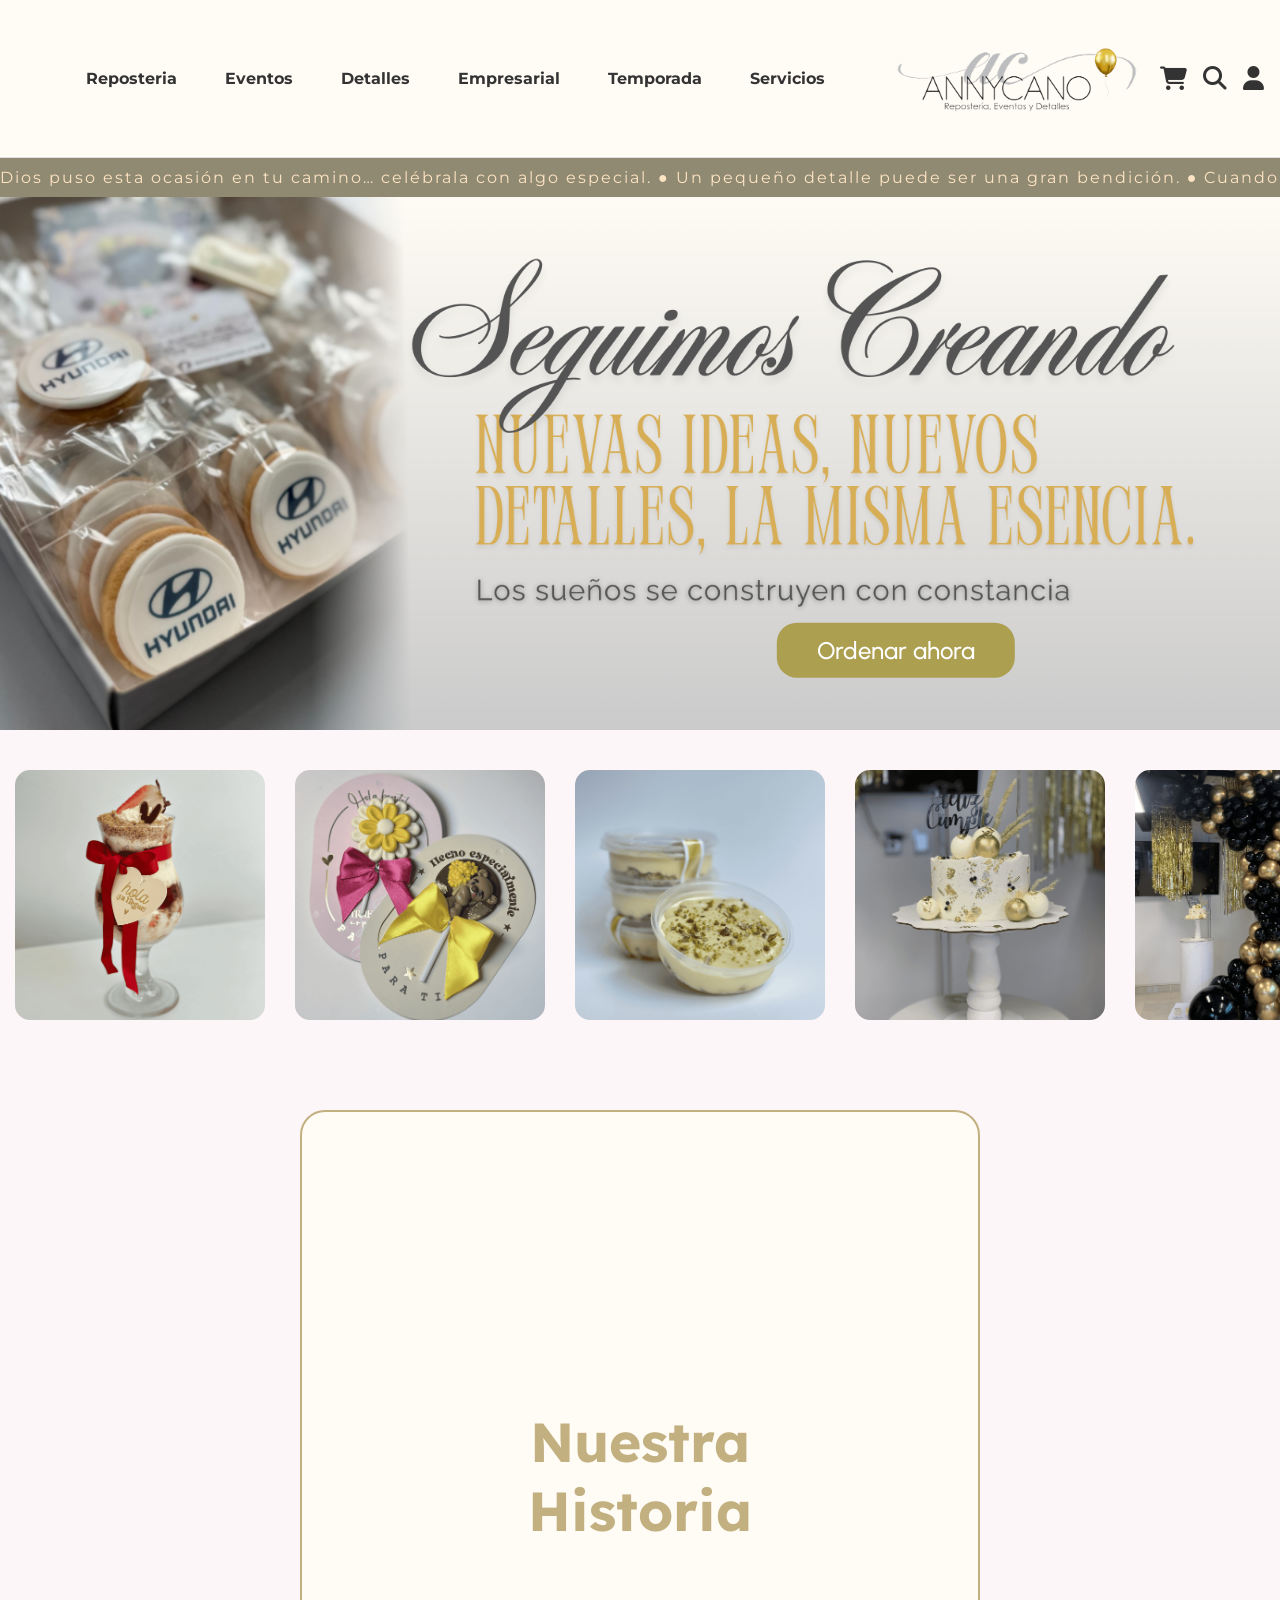
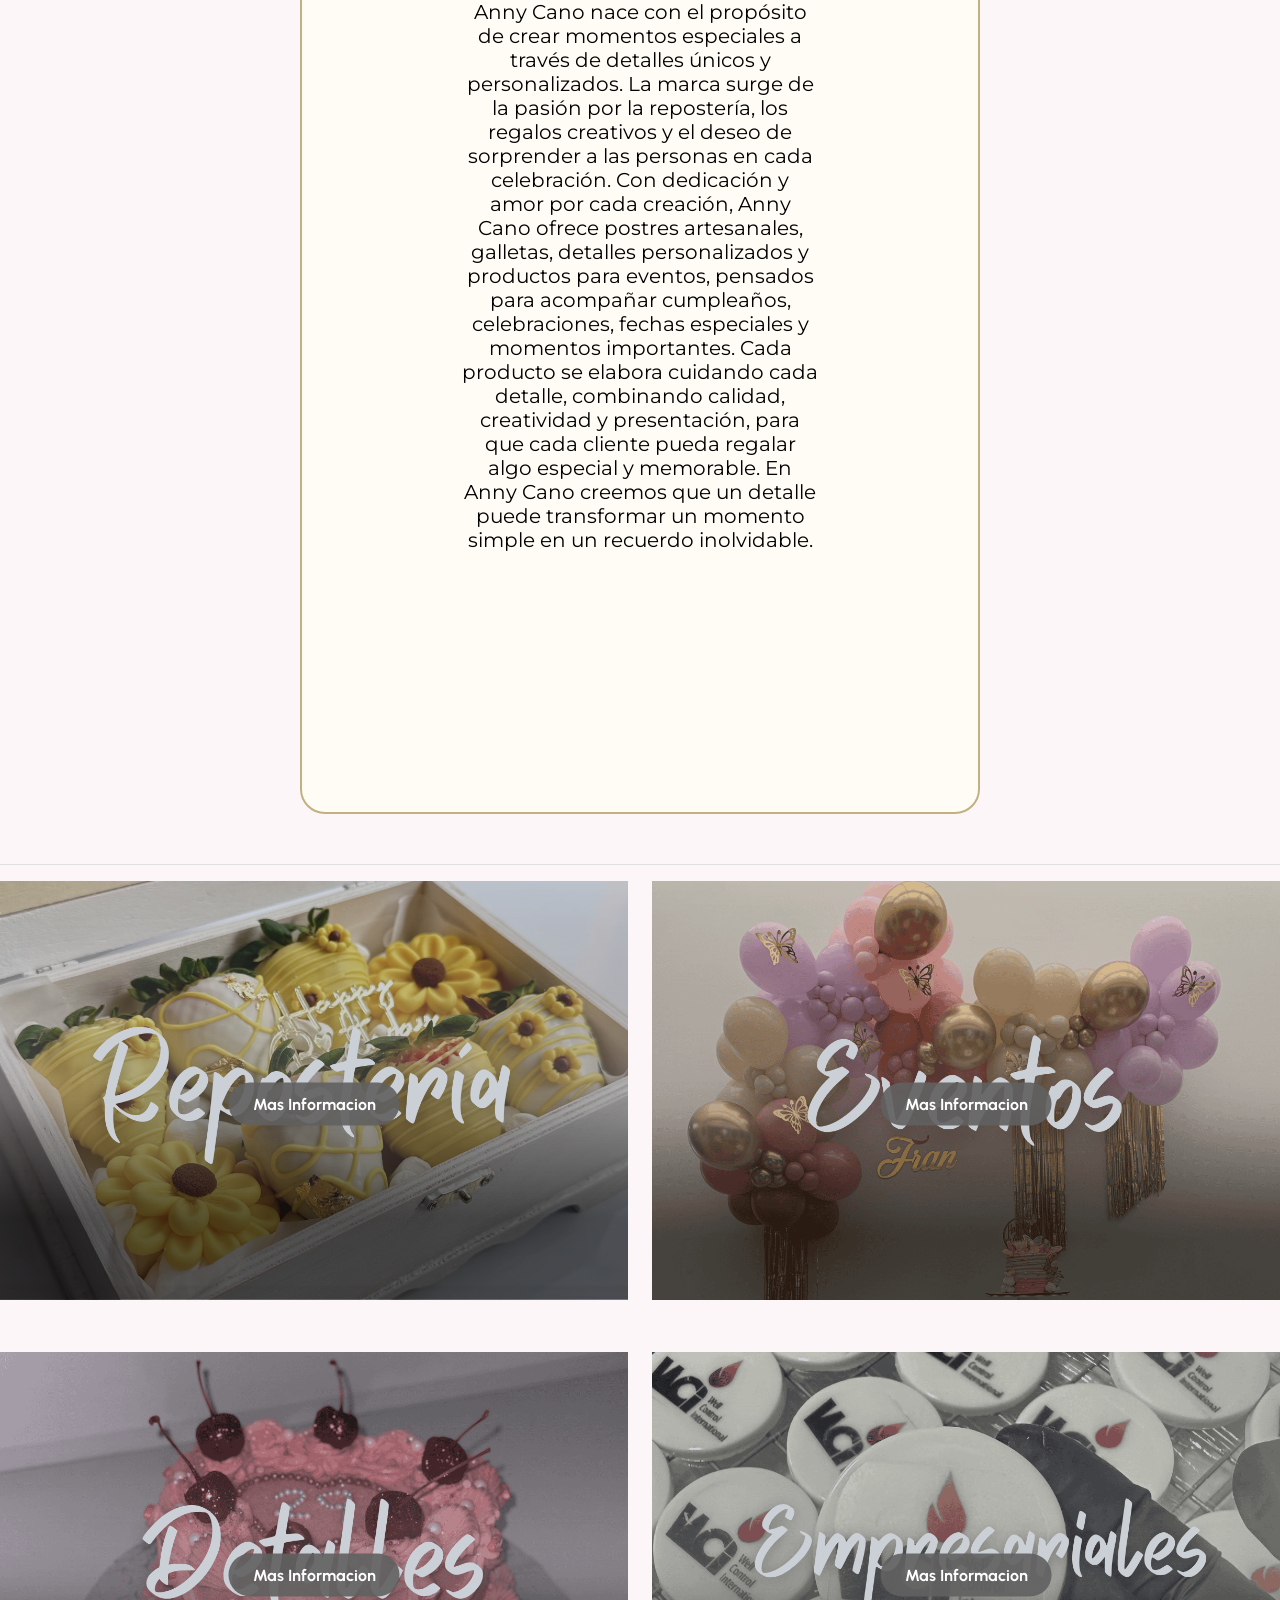
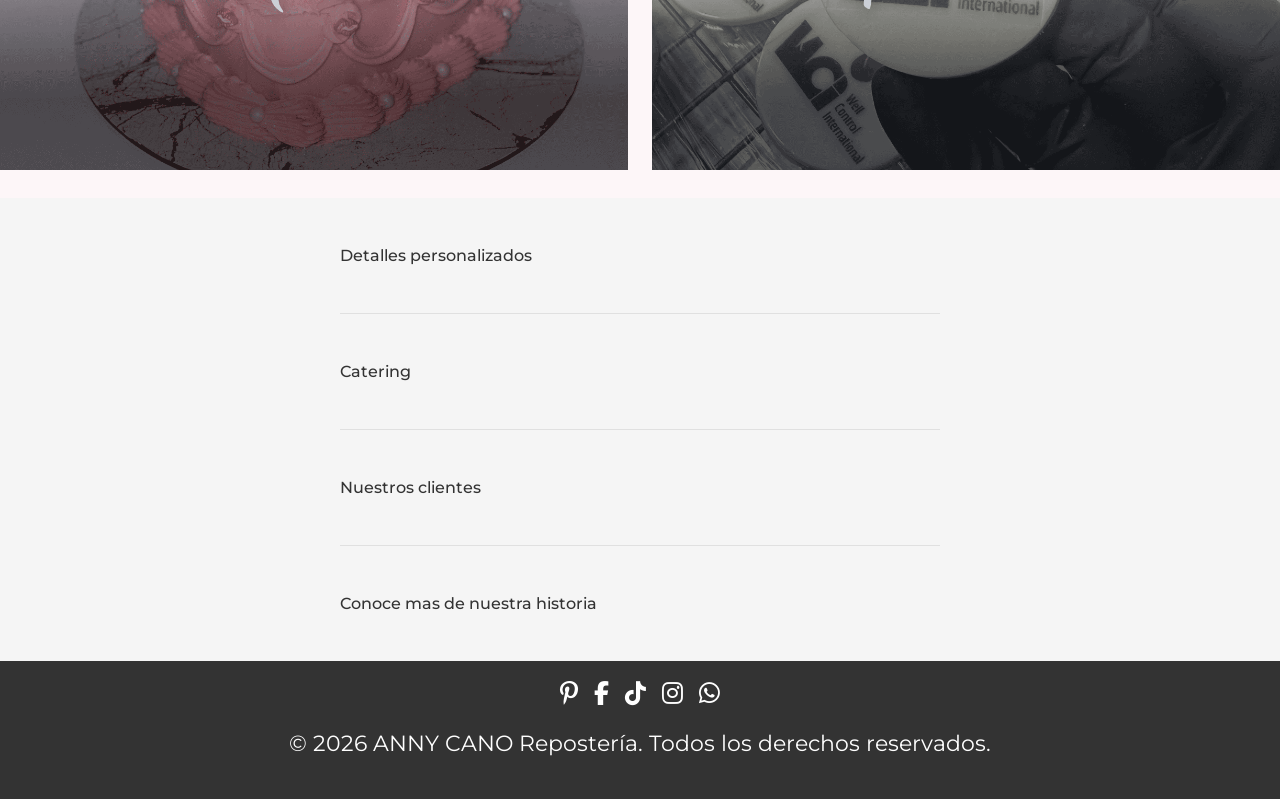
==== index.html @ 8604ca05 "mi primer commit" ====
<!DOCTYPE html>
<html lang="es">

<head>
    <meta charset="UTF-8">
    <meta name="viewport" content="width=device-width, initial-scale=1.0">
    <meta name="description"
        content="Postres personalizados en Cali, galletas decoradas, detalles para eventos y regalos creativos. Anny Cano transforma momentos especiales en experiencias dulces únicas. ¡Haz tu pedido hoy!">
    <meta name="keywords"
        content="Reposteria , eventos, detalles, empresarial, temporada, servicios , dettalles de temprada">
    <meta name="author" content="Anny Cano.red">
    <meta name="robots" content="index, follow">

    <title>Anny cano | Detalles personalizados, repostería y regalos especiales en Cali </title>
    <link rel="stylesheet" href="style.css">
    <link rel="canonical" href="https://annycano.red.com">
    <link rel="stylesheet" href="https://cdnjs.cloudflare.com/ajax/libs/font-awesome/6.0.0/css/all.min.css">
    <link rel="stylesheet" href="https://cdnjs.cloudflare.com/ajax/libs/font-awesome/6.5.0/css/all.min.css">
    <link rel="stylesheet" href="https://share.google/c3Nz72LfgIZR6pWK1">

    <!-- Open Graph -->
    <meta property="og:title" content="Anny Cano | Detalles, Repostería y Regalos Personalizados">
    <meta property="og:description"
        content="Detalles personalizados, repostería artesanal y regalos para eventos especiales.">
    <meta property="og:image" content="https://annycano.red/img/preview.jpg">
    <meta property="og:url" content="https://annycano.red">
    <meta property="og:type" content="website">
    <meta property="og:site_name" content="Anny Cano">
    <meta property="og:locale" content="es_CO">




</head>

<body>
    <header>
        <i id="menu-toggle" class="fa-solid fa-bars"></i>
        <div id="menu" class="menu">
            <nav>
                <ul>
                    <li><a href="reposteria.html"><strong>Reposteria</strong></a></li>
                    <li><a href="eventos.html"><strong>Eventos</strong></a></li>
                    <li><a href="detalles.html"><strong>Detalles</strong></a></li>
                    <li><a href="empresarial.html"><strong>Empresarial</strong></a> </li>
                    <li><a href="temporada.html"><strong>Temporada</strong></a></li>
                    <li><a href="servicios.html"><strong>Servicios</strong></a></li>
                </ul>
            </nav>
        </div>


        <a href="index.html" id="inicio" class="logo">
            <img src="img/logoannycano.svg" alt="Logo Anny Cano repostería y detalles personalizados">
        </a>

        <i id="carrito" class="fa-solid fa-cart-shopping"></i>
        <i id="buscador" class="fa-solid fa-magnifying-glass"></i>
        <i id="usuario" class="fa-solid fa-user"></i>
    </header>

    <div class="contenedor-texto">
        <span class="texto">
            <span> Dios puso esta ocasión en tu camino… celébrala con algo especial. ● </span>
            <span> Un pequeño detalle puede ser una gran bendición. ● </span>
            <span> Cuando regalas con amor, Dios multiplica la alegría. ● </span>
            <span> Haz especial el momento que Dios te regaló. ● </span> 
        </span>
    </div>

    <div id="seguimos" class="seguimos">
        <img src="/img/SEGUIMOSCREANDO.png" alt="reposteria,eventos,detalles,empresarial,temporada,servicios">
        <a id="cons" class="cons1" href="https://wa.me/573183880873">Ordenar ahora</a>
    </div>

    <div class="carrusel1">
        <div class="track">
            <img src="/img/2.png" alt="tortas personalizadas">
            <img src="/img/3.png" alt="cajas de galletas">
            <img src="/img/4.png" alt="detalles personalizados">
            <img src="/img/5.png" alt="detalles">
            <img src="/img/6.png" alt="decoraciones de fiestas">
            <img src="/img/7.png" alt="decoraciones de eventos">

            <!-- Repetimos las mismas 7 para efecto infinito -->
            <img src="/img/2.png" alt="copa personalizada">
            <img src="/img/3.png" alt="chcocolates">
            <img src="/img/4.png" alt="regalos">
            <img src="/img/5.png" alt="dulces">
            <img src="/img/6.png" alt="postres">
            <img src="/img/7.png" alt="eventos">
        </div>
    </div>


    <section id="historia">

        <h3>Nuestra Historia</h3>

        <p>Anny Cano nace con el propósito de crear momentos especiales a través de detalles únicos y personalizados. La
            marca surge de la pasión por la repostería, los regalos creativos y el deseo de sorprender a las personas en
            cada celebración.

            Con dedicación y amor por cada creación, Anny Cano ofrece postres artesanales, galletas, detalles
            personalizados y productos para eventos, pensados para acompañar cumpleaños, celebraciones, fechas
            especiales y momentos importantes.

            Cada producto se elabora cuidando cada detalle, combinando calidad, creatividad y presentación, para que
            cada cliente pueda regalar algo especial y memorable.

            En Anny Cano creemos que un detalle puede transformar un momento simple en un recuerdo inolvidable.</p>

    </section>


    <hr>
     <div id="contedorfotos" class="contedorfotos">

    <section id="reposteria">
        <h2>Repostería</h2>
        <img src="/img/resposteriaimg.png" alt="Repostería personalizada en Cali">
        <a href="reposteria.html"><strong>Mas Informacion</strong></a>
    </section>

    <section id="eventos">
        <h2>Eventos</h2>
        <img src="/img/eventosimg.png" alt="Decoración y mesas dulces para eventos">
        <a href="eventos.html"><strong>Mas Informacion</strong></a>
    </section>

    <section id="detalles">
        <h2>Detalles</h2>
        <img src="/img/detallesimg.png" alt="Detalles personalizados para regalos">
        <a href="detalles.html"><strong>Mas Informacion</strong></a>
    </section>

    <section id="empresarial">
        <h2>Empresarial</h2>
        <img src="/img/empresarialesimg.png" alt="Regalos empresariales personalizados">
        <a href="empresarial.html"><strong>Mas Informacion</strong></a>
    </section>

</div>


    <aside>
        <ul>
            <li><a href="/detallespersonalizados">Detalles personalizados</a></li>
            <li><hr></li>
            <li><a href="/catering.html">Catering</a></li>
            <li><hr></li>
            <li><a href="/nuestroclientes.html">Nuestros clientes</a></li>
            <li><hr></li>
            <li><a href="#historia">Conoce mas de nuestra historia</a> </li>
        </ul>

    </aside>

    <footer>
        <div class="footer-content">
            <ul>
                <li><a href="https://pinteres" target="_blank" class="fa-brands fa-pinterest-p"></a></li>
                <li><a href="https://www.facebook.com/TUPAGINA" target="_blank" class="fa-brands fa-facebook-f"></a>
                </li>
                <li><a href="https://tikyok.com/TUUSUARIO" target="_blank" class="fa-brands fa-tiktok"></a></li>
                <li><a href="https://www.instagram.com/TUUSUARIO" target="_blank" class="fa-brands fa-instagram"></a>
                </li>
                <li><a href="https://wa.me/573183880873" target="_blank" class="fa-brands fa-whatsapp"></a></li>
            </ul>
            <p>&copy; 2026 ANNY CANO Repostería. Todos los derechos reservados.</p>
        </div>
    </footer>

    <script src="script.js"></script>
</body>

</html>
---- style.css ----
@import url('https://fonts.googleapis.com/css2?family=Lexend:wght@100..900&family=Montserrat:ital,wght@0,100..900;1,100..900&family=Playfair+Display:ital,wght@0,400..900;1,400..900&family=Urbanist:ital,wght@0,100..900;1,100..900&display=swap');

body {
  margin: 0;
  padding: 0;
  background-color: #cacaca;
  font-family: 'Montserrat', sans-serif;
}

h1 {
  text-align: center;
  color: #333;
}

img {
  max-width: 100%;
  height: auto;

}

.logo{
  max-width: 250px;
  height: auto;
  margin: 0 auto;
  display: block;
  justify-self: start;
}

.logo {
  cursor: pointer;
}

body {
  margin: 0;
  overflow-x: hidden;
}


.contenedor-texto {
  width: 100%;
  overflow: hidden;
  background: #8f8a71;
  padding: 10px 0;
  letter-spacing: 2px;  /* Más grande = más separación */

}

.texto {
  display: inline-block;
  white-space: nowrap;
  animation: infinito 15s linear infinite;
  color: bisque;
}


@keyframes infinito {
  0% {
    transform: translateX(0%);
  }
  100% {
    transform: translateX(-20%);
  }
}

.container {
  width: 90%;
  max-width: 1200px;
  margin: 0 auto;
  padding: 0 1rem;
}
.clearfix::after {
  content: "";
  display: table;
  clear: both;
}


header  {
  background-color: #fffcf5;
  border-bottom: 1px solid #e0e0e0;
  position: sticky;
  top: 0;
  z-index: 1000;
  display: flex;
  justify-content: space-between;
  align-items: center;
  padding: 0.5rem 1rem;
  flex-wrap: wrap;
}
#menu-toggle {
  display: none;
  font-size: 1.5rem;
  color: #333;
  cursor: pointer;
  background: none;
  border: none;
  margin-right: 1rem;
}
header .logo, .logo {
  display: flex;
  align-items: center;
  justify-content: center;
  flex: 1;
  min-width: 120px;
}
header .logo img, .logo img {
  max-width: 100%;
  height: auto;
}

.menu {
  display: flex;
  flex: 1;
  justify-content: center;
}
nav {
  display: block;
}
nav ul {
  list-style: none;
  margin: 0;
  padding: 0;
  display: flex;
  gap: 0;
  justify-content: center;
  align-items: center;
}
nav ul li {
  display: inline-block;
  margin: 0 1.5rem;
} 
nav ul li a {
  text-decoration: none;
  color: #333;
  font-weight: 500;
  transition: color 0.2s;
  display: inline-block;
  padding: 0.5rem 0;
}
nav ul li a:hover {
  color: #5e5c4c;
  border-bottom: 2px solid #ad9f50;
}
#carrito, #buscador, #usuario{
  font-size: 1.5rem;
  color: #333;
  cursor: pointer;
  margin-left: 1rem;
  transition: color 0.2s;
}
#carrito:hover, #buscador:hover, #usuario:hover {
  color: #ad9f50;
}

/*Seguimos & Button  */
#seguimos {
  position: relative;
  width: 100%;
  display: block;
}

#seguimos img, #reposteria img {
  width: 100%;
  height: auto;
  display: block;
}

/* primary 'ordenar ahora' button overlay (cons & cons1) */
#seguimos .cons,
#seguimos .cons1,
button.cons,
button.cons1,
a.cons,
a.cons1 {
  position: absolute;
  top: 85%;
  left: 70%;
  transform: translate(-50%, -50%);
  background-color: #ad9f50; /* match nav hover/golden tone */
  color: #ffffff;
  border: none;
  padding: clamp(0.4rem, 1.5vw, 0.8rem) clamp(0.8rem, 3vw, 1.2rem);
  border-radius: 20px;
  max-width: 200px;
  width: 100%;
  text-align: center;
  cursor: pointer;
  transition: background-color 0.2s;
  font-family: 'Urbanist', sans-serif;
  font-weight: 500;
  font-size: clamp(1rem, 2vw, 1.5rem);
  white-space: nowrap;
  z-index: 10;
  animation: latido 1s infinite;
}


#seguimos .cons:hover,
#seguimos .cons1:hover,
button.cons:hover,
button.cons1:hover,
a.cons:hover,
a.cons1:hover {
  background-color: #c2b081; /* lighter gold for hover */
}


#seguimos .cons a,
#seguimos .cons1 a,
a.cons,
a.cons1 {
  color: #fff;
  text-decoration: none;
  display: inline-block;
  width: 150%;
  text-align: center;
  line-height: inherit;
}



@keyframes latido {
  0% { transform: scale(1); }
  50% { transform: scale(1.1); }
  100% { transform: scale(1); }
}


 /* Responsive Seguimos Button */
 
  @media (max-width: 600px) {
    #seguimos .cons,
    #seguimos .cons1,
    a.cons,
    a.cons1, #historia {
      
      top: 55%;
      padding: clamp(0.5rem, 3vw, 1rem) clamp(1rem, 6vw, 1.5rem);
      font-size: clamp(0.9rem, 3vw, 1.3rem);
    }
  }

/* TABLET */
@media (max-width: 1024px) {
  #seguimos .cons,
  #seguimos .cons1, #historia {
    top: 88%;
    left: 65%;
    font-size: 1.2rem;
    padding: 0.6rem 1rem;
  }
}

/* CELULAR */
@media (max-width: 768px) {
  #seguimos .cons,
  #seguimos .cons1,  #historia{
    top: 90%;
    left: 50%;
    transform: translate(-50%, -50%);
    font-size: 1rem;
    padding: 0.5rem 0.9rem;
  }
}

/* CELULAR PEQUEÑO */
@media (max-width: 480px) {
  #seguimos .cons,
  #seguimos .cons1 #historia {
    top: 92%;
    left: 50%;
    font-size: 0.9rem;
    padding: 0.4rem 0.8rem;
  }
}


#historia{
  margin: 50px 300px;
  text-align: center;
  padding: 15rem 10rem;
  border: 2px solid #c2b081 ;
  border-radius: 25px;
  font-size: 20px;
  background-color: #fffcf5;
}

h3{
  font-family:'Lexend';
  font-size: 55px;
  font-weight: 700;
  color: #c2b081;
}









main {
  padding: 2rem 0;
}
section {
  padding: 2rem 1rem;
  text-align: center;
}
section img {
  max-width: 100%;
  height: auto;
  margin-bottom: 1.5rem;
}
section button  {
  background-color: #616161;
  color: #fff;
  border: none;
  padding: 0.75rem 1.5rem;
  border-radius: 25px;
  cursor: pointer;
  transition: background-color 0.2s;
  font-size: 1rem;
  font-family: 'Urbanist', sans-serif;
  font-weight: 500;
}
section button:hover {
  background-color: #969696;
}
section button a {
  color: #fff;
  text-decoration: none;

}


aside {
  padding: 2rem 1rem;
  background-color: #f5f5f5;
}
aside ul {
  list-style: none;
  padding: 0;
  margin: 0;
  max-width: 600px;
  margin: 0 auto;
}
aside ul li {
  padding: 1rem 0;
}
aside ul li a {
  color: #333;
  text-decoration: none;
  font-weight: 500;
  transition: color 0.2s;
}
aside ul li a:hover {
  color: #909091;
}
hr {
  border: none;
  border-top: 1px solid #e0e0e0;
  margin: 1rem 0;
}


#carruselltexto {
  padding: 2rem 1rem;
  text-align: center;
  background-color: #f9f9f9;
}
#carrusellimg {
  width: 100%;
  height: 300px;
  background-color: #e0e0e0;
  display: flex;
  align-items: center;
  justify-content: center;
  color: #999;
}
#contenedorimg {
  padding: 2rem 1rem;
  text-align: center;
}
#contenedorimg img {
  max-width: 100%;
  height: auto;
}



/*carrusel imagnes pagina temprada */

.contenedorimg1 {
  perspective: 1000px;
}

.carrusel {
  width: 250px;
  height: 250px;
  position: relative;
  transform-style: preserve-3d;
  animation: girar 15s infinite linear;
}

.carrusel img {
  position: absolute;
  width: 100%;
  height: 100%;
  object-fit: cover;
  border-radius: 15px;
}

/* Posicionamos cada imagen en círculo */
.carrusel img:nth-child(1) {
  transform: rotateY(0deg) translateZ(400px);
}
.carrusel img:nth-child(2) {
  transform: rotateY(72deg) translateZ(400px);
}
.carrusel img:nth-child(3) {
  transform: rotateY(144deg) translateZ(400px);
}
.carrusel img:nth-child(4) {
  transform: rotateY(216deg) translateZ(400px);
}
.carrusel img:nth-child(5) {
  transform: rotateY(288deg) translateZ(400px);
}

/* Animación */
@keyframes girar {
  from {
    transform: rotateY(0deg);
  }
  to {
    transform: rotateY(360deg);
  }
}


body {
  margin: 0;
  background: #fdf6f8;
}

.carrusel1 {
  width: 100%;
  overflow: hidden;
  padding: 40px 0;
}

.track {
  display: flex;
  width: calc(250px * 14); /* 7 originales + 7 duplicadas */
  animation: scroll 25s linear infinite;
}

.track img {
  width: 250px;
  height: 250px;
  object-fit: cover;
  margin: 0 15px;
  border-radius: 15px;
}

/* Animación continua */
@keyframes scroll {
  0% {
    transform: translateX(0);
  }
  100% {
    transform: translateX(-50%);
  }
}


.track:hover {
  animation-play-state: paused;
}


@media (max-width: 768px) {
  .track img {
    width: 150px;
    height: 150px;
  }
}


.products {
  display: grid;
  grid-template-columns: repeat(auto-fill, minmax(250px, 1fr));
  gap: 1.5rem;
}
.product-card {
  background-color: #fff;
  border: 1px solid #e0e0e0;
  border-radius: 5px;
  overflow: hidden;
  display: flex;
  flex-direction: column;
  transition: box-shadow 0.2s;
}
.product-card:hover {
  box-shadow: 0 4px 12px rgba(0,0,0,0.1);
}
.product-card img {
  width: 100%;
  height: auto;
  object-fit: cover;
}
.product-info {
  padding: 1rem;
  flex: 1;
  display: flex;
  flex-direction: column;
}
.product-info h2 {
  font-size: 1.1rem;
  margin: 0 0 0.5rem;
  color: #333;
}
.product-info p.price {
  font-size: 1.2rem;
  font-weight: bold;
  margin: 0.5rem 0 1rem;
  color: #007acc;
}
.product-info .btn {
  margin-top: auto;
  display: inline-block;
  padding: 0.75rem 1.25rem;
  background-color: #007acc;
  color: #fff;
  border: none;
  border-radius: 3px;
  text-align: center;
  text-decoration: none;
  cursor: pointer;
  transition: background-color 0.2s;
}
.product-info .btn:hover {
  background-color: #005fa3;
}


input[type="text"],
input[type="email"],
input[type="password"],
textarea,
select {
  width: 100%;
  padding: 0.75rem;
  border: 1px solid #ccc;
  border-radius: 4px;
  box-sizing: border-box;
  margin-bottom: 1rem;
}
button.primary {
  background-color: #007acc;
  color: #fff;
  border: none;
  padding: 0.75rem 1.5rem;
  border-radius: 4px;
  cursor: pointer;
  transition: background-color 0.2s;
}
button.primary:hover {
  background-color: #005fa3;
}


footer {
  background-color: #333;
  color: #fff;
  padding: 2rem 0;
  text-align: center;
}
footer .footer-content ul {
  list-style: none;
  padding: 0;
  margin: 0 auto 1rem;
  display: flex;
  justify-content: center;
  align-items: center;
  gap: 1rem;
}
footer .footer-content ul li {
  margin: 0;
}
footer a {
  color: #fff;
  text-decoration: none;
  font-size: 1.5rem; 
}
footer a:hover {
  text-decoration: underline;
}

@media (max-width: 768px) {
  header {
    padding: 0.5rem;
    position: relative;
  }


  #menu-toggle {
    display: block;
    cursor: pointer;
    position: absolute;
    left: 1rem;
    top: 50%;
    transform: translateY(-50%);
    z-index: 1001;
  }
  
  header .logo {
    flex: none;
    margin: 0.5rem auto;
  }
  
  .menu {
    display: none;
    position: fixed;
    top: 0;
    left: 0;
    right: 0;
    background-color: #fff;
    border-bottom: 1px solid #e0e0e0;
    width: 100%;
    z-index: 999;
    padding-top: 60px;
    max-height: 100vh;
    overflow-y: auto;
  }
  
  .menu.active {
    display: flex;
    flex-direction: column;
  }
  
  nav {
    width: 100%;
  }
  
  nav ul {
    flex-direction: column;
    padding: 1rem 0;
    justify-content: flex-start;
    width: 100%;
  }
  
  nav ul li {
    display: block;
    margin: 0;
    width: 100%;
    border-bottom: 1px solid #f0f0f0;
  }
  
  nav ul li a {
    display: block;
    padding: 1rem 1.5rem;
    border-bottom: none;
  }
  
  nav ul li a:hover {
    background-color: #f5f5f5;
    color: #007acc;
  }
  
  #carrito, #buscador, #usuario {
    margin-left: 0.5rem;
    font-size: 1.2rem;
  }
  
 

}
 button.primary:hover {
   background-color: #005fa3;
 }


section h2{
  position:absolute;
  left:-9999px;
}

#contedorfotos section a,
.contedorfotos#contedorfotos section a {
  position: absolute;
  top: 50%;
  left: 50%;
  transform: translate(-50%, -50%);
  z-index: 2;
  background-color: rgba(97, 97, 97, 0.9);
  color: #fff;
  text-decoration: none;
  padding: 0.75rem 1.5rem;
  border-radius: 25px;
  font-family: 'Urbanist', sans-serif;
  font-weight: 500;
  font-size: 1rem;
  display: inline-block;
}

#contedorfotos section a:hover,
.contedorfotos#contedorfotos section a:hover {
  background-color: rgba(150, 150, 150, 0.9);
}
 
 footer {
   background-color: #333;

      padding: clamp(10px, 2vw, 20px) clamp(20px, 5vw, 50px);
      font-size: clamp(14px, 2vw, 22px);
   }

.contedorfotos {
  display: grid;
  grid-template-columns: repeat(2, minmax(0, 1fr));
  gap: 1.5rem;
}

.contedorfotos section {
  position: relative;
  padding: 0;
}
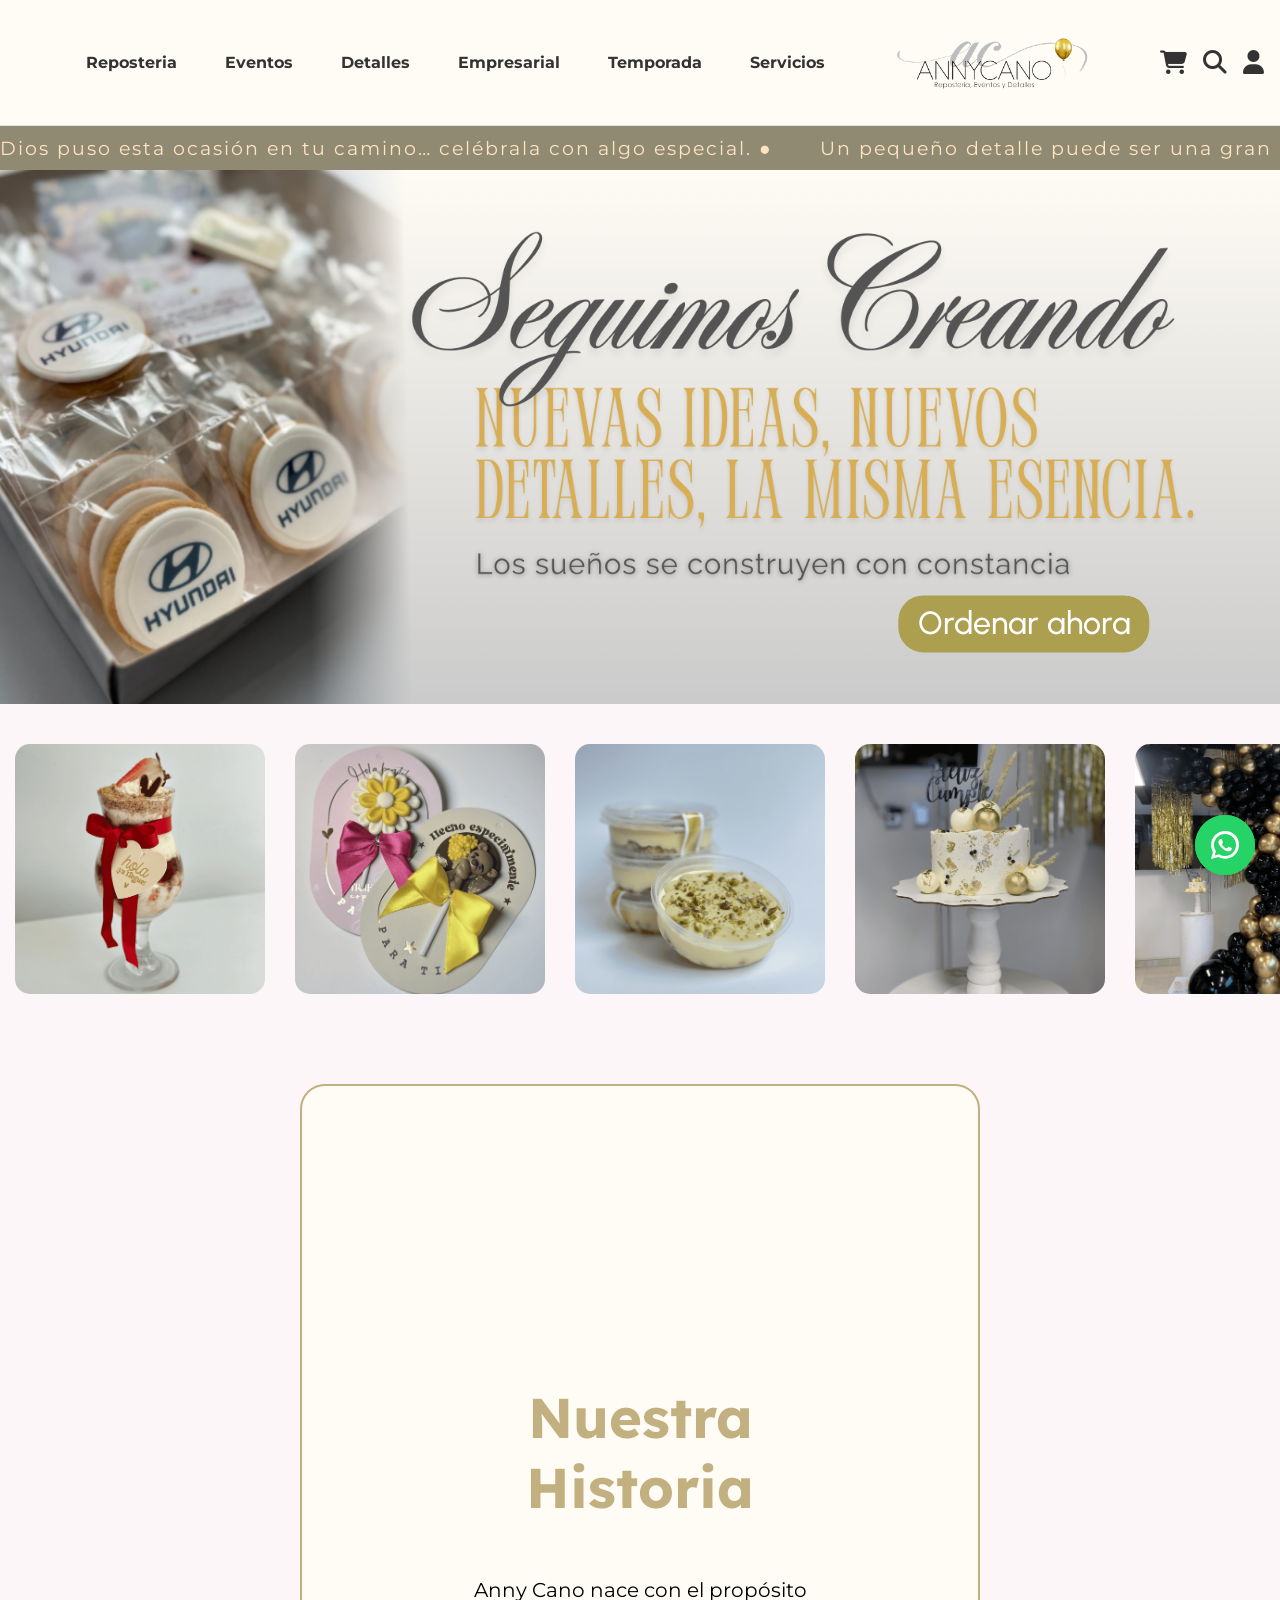
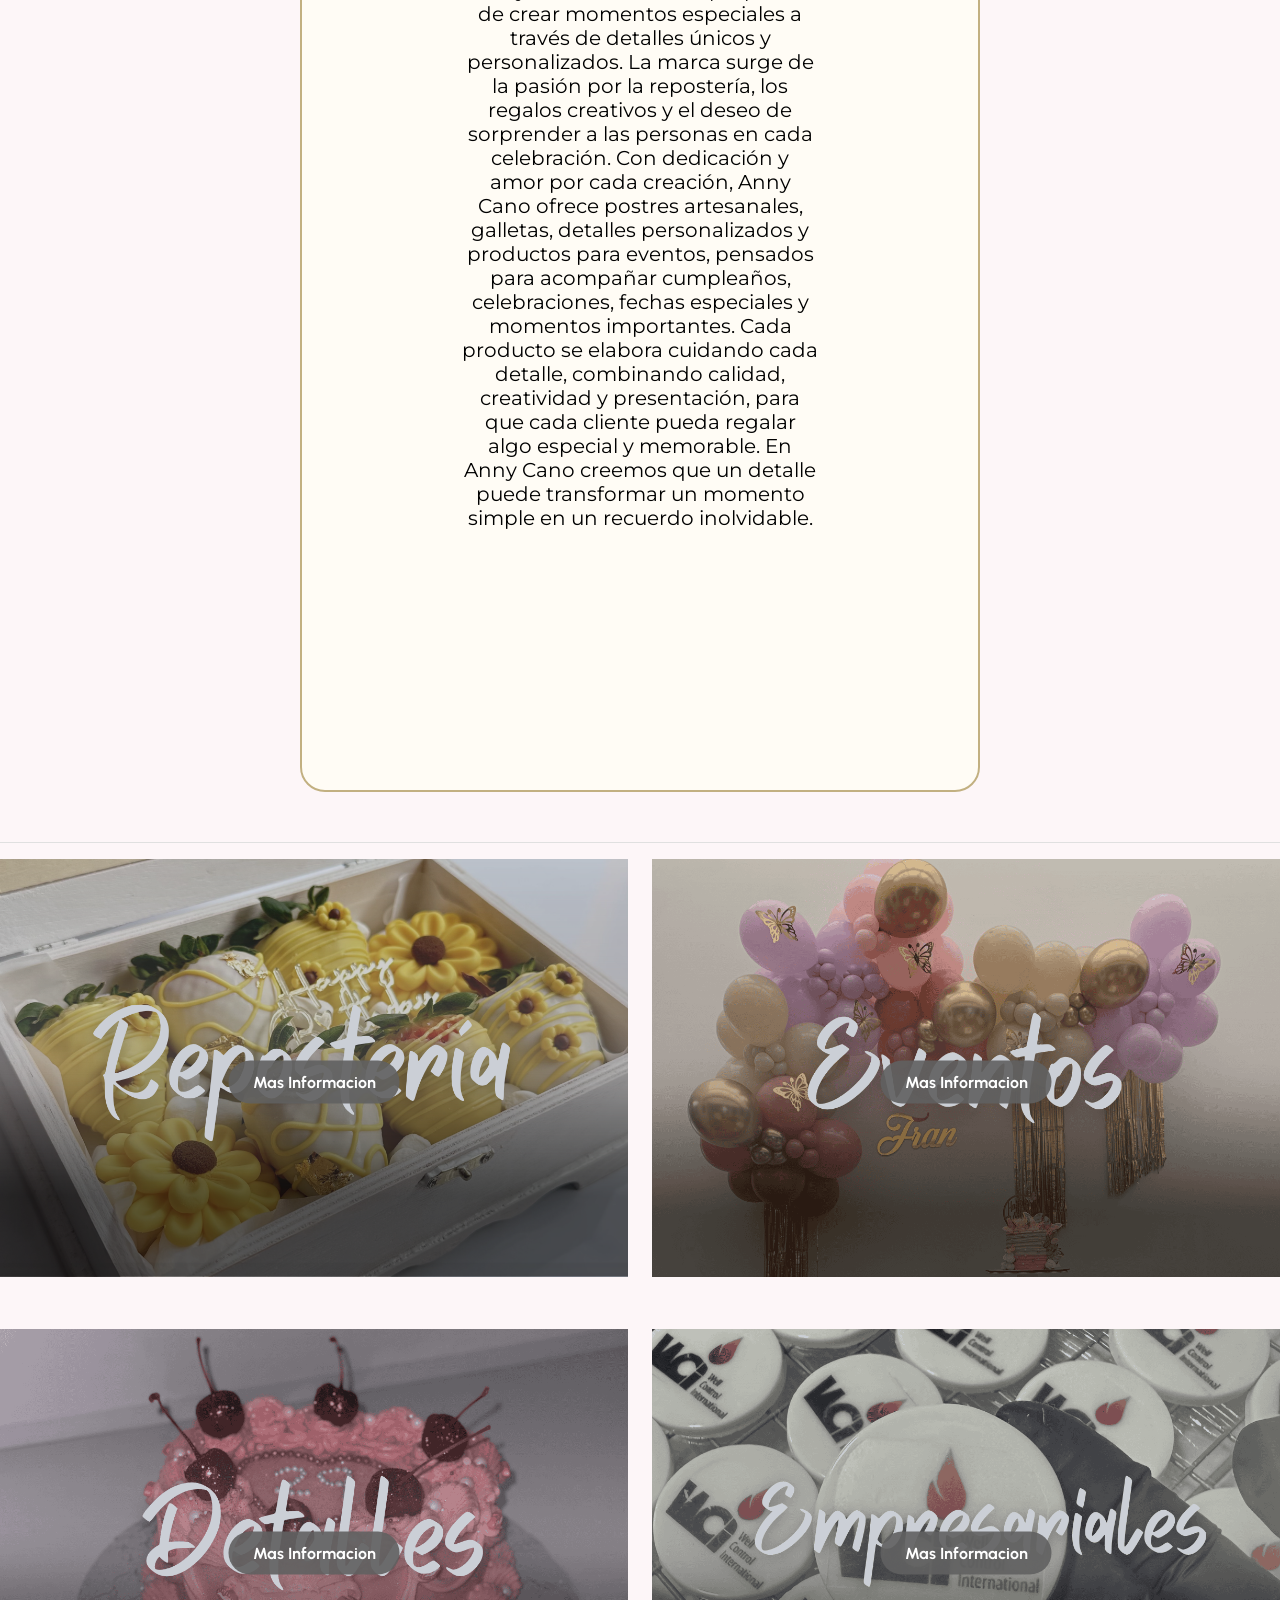
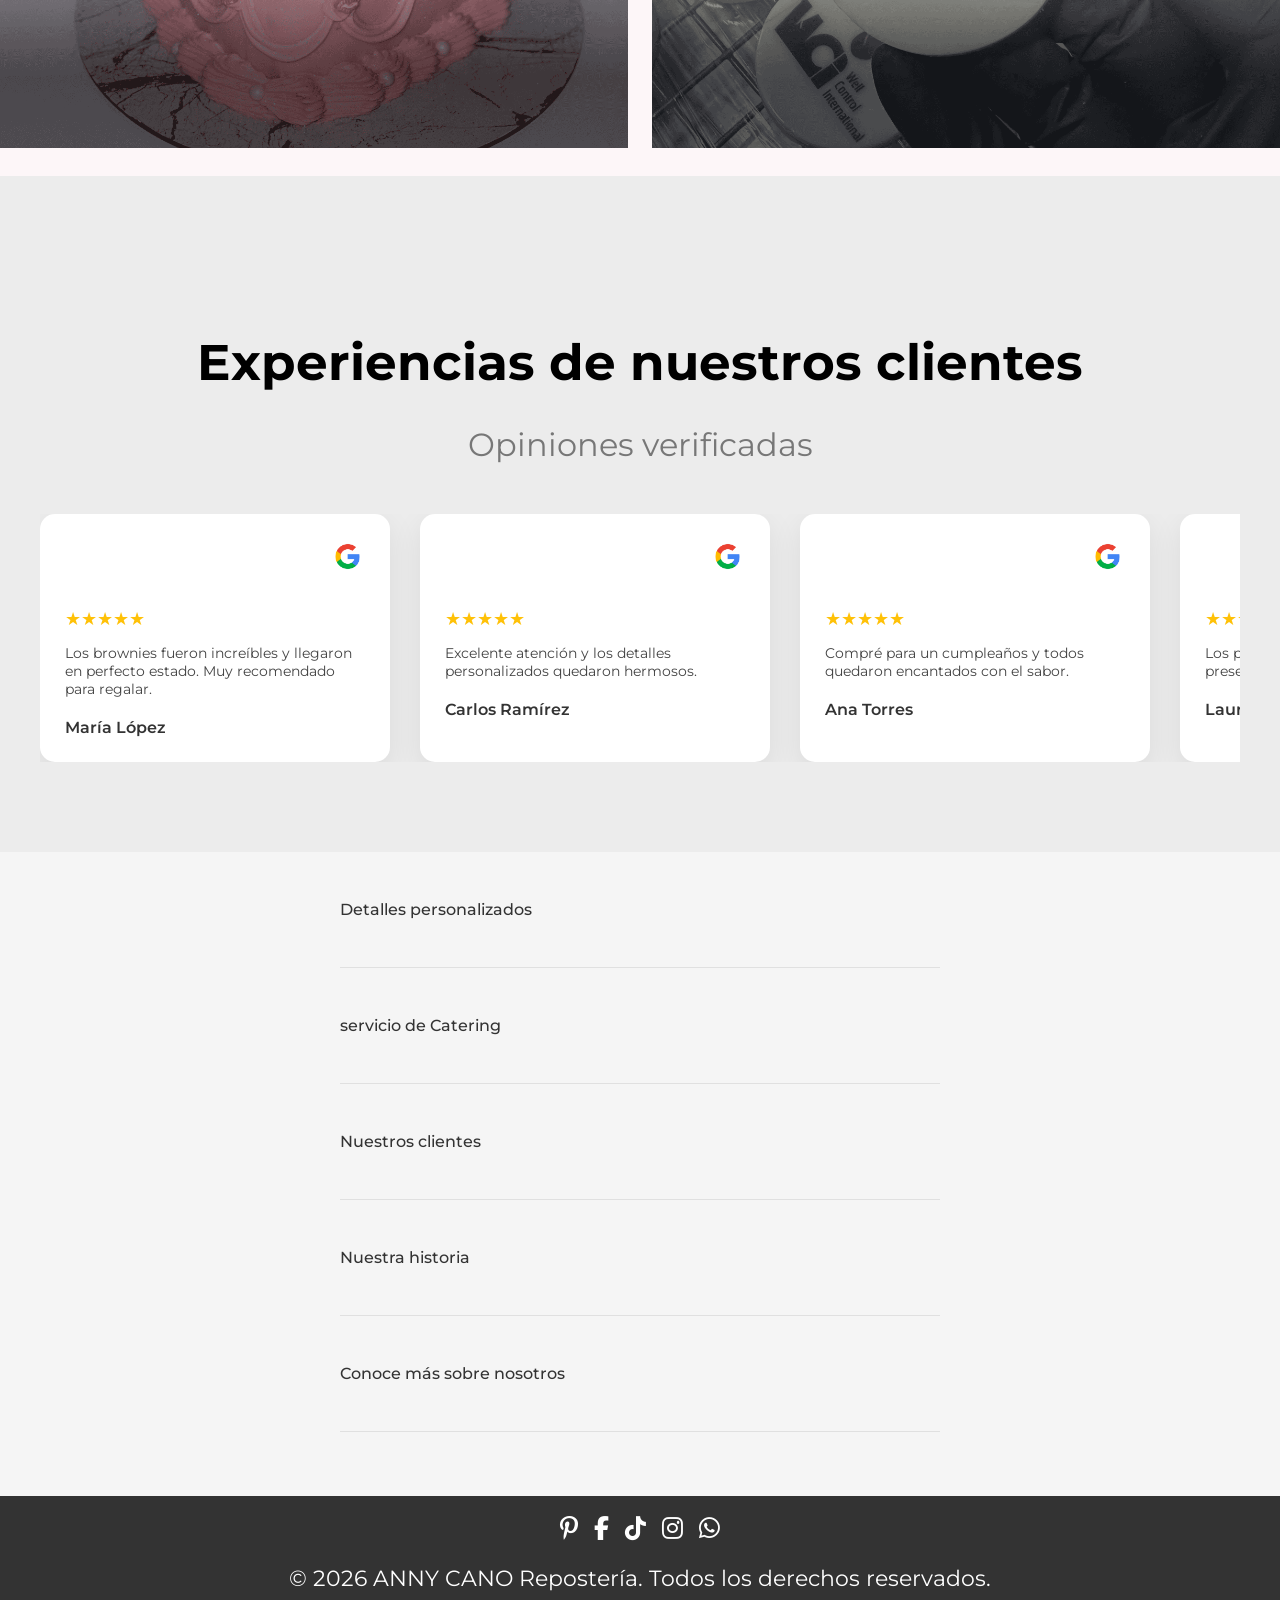
==== commit 3ad136fa: "Actualización de la página web" ====
--- a/index.html
+++ b/index.html
@@ -12,24 +12,22 @@
     <meta name="robots" content="index, follow">
 
     <title>Anny cano | Detalles personalizados, repostería y regalos especiales en Cali </title>
+    <link rel="shorcut icon" href="img/logofavicon.png" type="image/x-icon">
     <link rel="stylesheet" href="style.css">
     <link rel="canonical" href="https://annycano.red.com">
     <link rel="stylesheet" href="https://cdnjs.cloudflare.com/ajax/libs/font-awesome/6.0.0/css/all.min.css">
     <link rel="stylesheet" href="https://cdnjs.cloudflare.com/ajax/libs/font-awesome/6.5.0/css/all.min.css">
     <link rel="stylesheet" href="https://share.google/c3Nz72LfgIZR6pWK1">
 
-    <!-- Open Graph -->
+
     <meta property="og:title" content="Anny Cano | Detalles, Repostería y Regalos Personalizados">
     <meta property="og:description"
         content="Detalles personalizados, repostería artesanal y regalos para eventos especiales.">
-    <meta property="og:image" content="https://annycano.red/img/preview.jpg">
-    <meta property="og:url" content="https://annycano.red">
+    <meta property="og:image" content="https://annycano.online/img/preview.jpg">
+    <meta property="og:url" content="https://annycano.online">
     <meta property="og:type" content="website">
     <meta property="og:site_name" content="Anny Cano">
     <meta property="og:locale" content="es_CO">
-
-
-
 
 </head>
 
@@ -54,23 +52,43 @@
             <img src="img/logoannycano.svg" alt="Logo Anny Cano repostería y detalles personalizados">
         </a>
 
-        <i id="carrito" class="fa-solid fa-cart-shopping"></i>
-        <i id="buscador" class="fa-solid fa-magnifying-glass"></i>
-        <i id="usuario" class="fa-solid fa-user"></i>
+        <a href="carito.html" id="carrito" aria-label="Carrito de compras" style="text-decoration: none;">
+            <i class="fa-solid fa-cart-shopping"></i>
+        </a>
+        <a href="contacto.html" id="buscador" aria-label="Buscar" style="text-decoration: none;">
+            <i class="fa-solid fa-magnifying-glass"></i>
+        </a>
+        <a href="usurio.html" id="usuario" aria-label="Usuario" style="text-decoration: none;">
+            <i class="fa-solid fa-user"></i>
+        </a>
     </header>
 
     <div class="contenedor-texto">
-        <span class="texto">
-            <span> Dios puso esta ocasión en tu camino… celébrala con algo especial. ● </span>
-            <span> Un pequeño detalle puede ser una gran bendición. ● </span>
-            <span> Cuando regalas con amor, Dios multiplica la alegría. ● </span>
-            <span> Haz especial el momento que Dios te regaló. ● </span> 
-        </span>
+
+        <div class="texto">
+
+            <span>Dios puso esta ocasión en tu camino… celébrala con algo especial. ● </span>
+            <span>Un pequeño detalle puede ser una gran bendición. ● </span>
+            <span>Cuando regalas con amor, Dios multiplica la alegría. ● </span>
+            <span>Haz especial el momento que Dios te regaló. ● </span>
+
+            <span>Dios puso esta ocasión en tu camino… celébrala con algo especial. ● </span>
+            <span>Un pequeño detalle puede ser una gran bendición. ● </span>
+            <span>Cuando regalas con amor, Dios multiplica la alegría. ● </span>
+            <span>Haz especial el momento que Dios te regaló. ● </span>
+
+        </div>
+
     </div>
 
-    <div id="seguimos" class="seguimos">
+    <div id="seguimos">
+
         <img src="/img/SEGUIMOSCREANDO.png" alt="reposteria,eventos,detalles,empresarial,temporada,servicios">
-        <a id="cons" class="cons1" href="https://wa.me/573183880873">Ordenar ahora</a>
+
+        <a class="cons1" href="https://wa.me/573183880873">
+            Ordenar ahora
+        </a>
+
     </div>
 
     <div class="carrusel1">
@@ -93,7 +111,7 @@
     </div>
 
 
-    <section id="historia">
+    <section id="historia" href="/conocehistoria.html">
 
         <h3>Nuestra Historia</h3>
 
@@ -114,44 +132,180 @@
 
 
     <hr>
-     <div id="contedorfotos" class="contedorfotos">
-
-    <section id="reposteria">
-        <h2>Repostería</h2>
-        <img src="/img/resposteriaimg.png" alt="Repostería personalizada en Cali">
-        <a href="reposteria.html"><strong>Mas Informacion</strong></a>
+    <div id="contedorfotos" class="contedorfotos">
+
+        <section id="reposteria">
+            <h2>Repostería</h2>
+            <img src="/img/resposteriaimg.png" alt="Repostería personalizada en Cali">
+            <a href="reposteria.html"><strong>Mas Informacion</strong></a>
+        </section>
+
+        <section id="eventos">
+            <h2>Eventos</h2>
+            <img src="/img/eventosimg.png" alt="Decoración y mesas dulces para eventos">
+            <a href="eventos.html"><strong>Mas Informacion</strong></a>
+        </section>
+
+        <section id="detalles">
+            <h2>Detalles</h2>
+            <img src="/img/detallesimg.png" alt="Detalles personalizados para regalos">
+            <a href="detalles.html"><strong>Mas Informacion</strong></a>
+        </section>
+
+        <section id="empresarial">
+            <h2>Empresarial</h2>
+            <img src="/img/empresarialesimg.png" alt="Regalos empresariales personalizados">
+            <a href="empresarial.html"><strong>Mas Informacion</strong></a>
+        </section>
+
+    </div>
+
+
+
+    <section class="reviews" id="reviews-con">
+
+        <div class="reviews-container">
+
+            <h4>Experiencias de nuestros clientes</h4>
+            <p class="reviews-sub">Opiniones verificadas</p>
+
+            <div class="reviews-slider">
+
+                <div class="reviews-track">
+
+                    <!-- comentario 1 -->
+                    <div class="review-card">
+
+                        <div class="review-header">
+                            <img src="img/google.webp" class="google-logo">
+                        </div>
+
+                        <div class="stars">★★★★★</div>
+
+                        <p>
+                            Los brownies fueron increíbles y llegaron en perfecto estado.
+                            Muy recomendado para regalar.
+                        </p>
+
+                        <span class="cliente">María López</span>
+
+                    </div>
+
+                    <!-- comentario 2 -->
+                    <div class="review-card">
+
+                        <div class="review-header">
+                            <img src="img/google.webp" class="google-logo">
+                        </div>
+
+                        <div class="stars">★★★★★</div>
+
+                        <p>
+                            Excelente atención y los detalles personalizados quedaron hermosos.
+                        </p>
+
+                        <span class="cliente">Carlos Ramírez</span>
+
+                    </div>
+
+                    <!-- comentario 3 -->
+                    <div class="review-card">
+
+                        <div class="review-header">
+                            <img src="img/google.webp" class="google-logo">
+                        </div>
+
+                        <div class="stars">★★★★★</div>
+
+                        <p>
+                            Compré para un cumpleaños y todos quedaron encantados con el sabor.
+                        </p>
+
+                        <span class="cliente">Ana Torres</span>
+
+                    </div>
+
+                    <!-- comentario 4 -->
+                    <div class="review-card">
+
+                        <div class="review-header">
+                            <img src="img/google.webp" class="google-logo">
+                        </div>
+
+                        <div class="stars">★★★★★</div>
+
+                        <p>
+                            Los postres son deliciosos y la presentación es espectacular.
+                        </p>
+
+                        <span class="cliente">Laura Gómez</span>
+
+                    </div>
+
+                    <!-- comentario 5 -->
+                    <div class="review-card">
+
+                        <div class="review-header">
+                            <img src="img/google.webp" class="google-logo">
+                        </div>
+
+                        <div class="stars">★★★★★</div>
+
+                        <p>
+                            Servicio rápido y productos de excelente calidad.
+                        </p>
+
+                        <span class="cliente">Daniel Rojas</span>
+
+                    </div>
+
+                    <!-- comentario 6 -->
+                    <div class="review-card">
+
+                        <div class="review-header">
+                            <img src="img/google.webp" class="google-logo">
+                        </div>
+
+                        <div class="stars">★★★★★</div>
+
+                        <p>
+                            Me encantaron los detalles personalizados. Volveré a comprar.
+                        </p>
+
+                        <span class="cliente">Sofía Martínez</span>
+
+                    </div>
+
+                </div>
+
+            </div>
+
+        </div>
+
     </section>
-
-    <section id="eventos">
-        <h2>Eventos</h2>
-        <img src="/img/eventosimg.png" alt="Decoración y mesas dulces para eventos">
-        <a href="eventos.html"><strong>Mas Informacion</strong></a>
-    </section>
-
-    <section id="detalles">
-        <h2>Detalles</h2>
-        <img src="/img/detallesimg.png" alt="Detalles personalizados para regalos">
-        <a href="detalles.html"><strong>Mas Informacion</strong></a>
-    </section>
-
-    <section id="empresarial">
-        <h2>Empresarial</h2>
-        <img src="/img/empresarialesimg.png" alt="Regalos empresariales personalizados">
-        <a href="empresarial.html"><strong>Mas Informacion</strong></a>
-    </section>
-
-</div>
-
 
     <aside>
         <ul>
             <li><a href="/detallespersonalizados">Detalles personalizados</a></li>
-            <li><hr></li>
-            <li><a href="/catering.html">Catering</a></li>
-            <li><hr></li>
+            <li>
+                <hr>
+            </li>
+            <li><a href="/catering.html">servicio de Catering</a></li>
+            <li>
+                <hr>
+            </li>
             <li><a href="/nuestroclientes.html">Nuestros clientes</a></li>
-            <li><hr></li>
-            <li><a href="#historia">Conoce mas de nuestra historia</a> </li>
+            <li>
+                <hr>
+            </li>
+            <li><a href="#historia"> Nuestra historia</a> </li>
+            <li>
+                <hr>
+            </li>
+            <li><a href="conocehistoria.html">Conoce más sobre nosotros</a> </li>
+            <li>
+                <hr>
+            </li>
         </ul>
 
     </aside>
@@ -171,7 +325,19 @@
         </div>
     </footer>
 
+
+    <a href="https://wa.me/573183880873?text=Hola%20quiero%20hacer%20un%20pedido" class="whatsapp-float"
+        target="_blank">
+
+        <svg xmlns="http://www.w3.org/2000/svg" width="28" height="28" fill="white" viewBox="0 0 24 24">
+            <path
+                d="M20.52 3.48A11.83 11.83 0 0012.05 0C5.42 0 .07 5.35.07 11.98c0 2.11.55 4.17 1.6 5.99L0 24l6.18-1.62a11.9 11.9 0 005.87 1.49h.01c6.63 0 11.98-5.35 11.98-11.98 0-3.2-1.25-6.21-3.52-8.41zM12.06 21.5a9.5 9.5 0 01-4.84-1.33l-.35-.21-3.67.96.98-3.58-.23-.37a9.43 9.43 0 01-1.45-5.02c0-5.22 4.25-9.47 9.48-9.47 2.53 0 4.9.98 6.69 2.77a9.4 9.4 0 012.78 6.69c0 5.23-4.25 9.48-9.39 9.48zm5.18-7.12c-.28-.14-1.65-.82-1.9-.91-.26-.09-.45-.14-.64.14-.19.28-.73.91-.89 1.1-.17.19-.33.21-.61.07-.28-.14-1.18-.43-2.24-1.38-.83-.74-1.39-1.65-1.55-1.93-.16-.28-.02-.43.12-.57.12-.12.28-.33.42-.49.14-.16.19-.28.28-.47.09-.19.05-.35-.02-.49-.07-.14-.64-1.54-.88-2.1-.23-.55-.46-.47-.64-.48h-.55c-.19 0-.49.07-.75.35-.26.28-.98.96-.98 2.34s1.01 2.71 1.15 2.9c.14.19 1.98 3.02 4.79 4.23.67.29 1.2.46 1.61.59.68.21 1.3.18 1.79.11.55-.08 1.65-.67 1.88-1.31.23-.63.23-1.17.16-1.31-.07-.14-.26-.21-.54-.35z" />
+        </svg>
+
+    </a>
+
     <script src="script.js"></script>
+    <script src="carrito.js"></script>
 </body>
 
 </html>
--- a/style.css
+++ b/style.css
@@ -5,8 +5,14 @@
   padding: 0;
   background-color: #cacaca;
   font-family: 'Montserrat', sans-serif;
-}
-
+  overflow-x: hidden;
+}
+body {
+  margin: 0;
+  background: #fdf6f8;
+}
+
+ /* header menu */
 h1 {
   text-align: center;
   color: #333;
@@ -30,50 +36,93 @@
   cursor: pointer;
 }
 
-body {
-  margin: 0;
-  overflow-x: hidden;
-}
-
-
-.contenedor-texto {
-  width: 100%;
-  overflow: hidden;
-  background: #8f8a71;
-  padding: 10px 0;
-  letter-spacing: 2px;  /* Más grande = más separación */
-
-}
-
-.texto {
-  display: inline-block;
-  white-space: nowrap;
-  animation: infinito 15s linear infinite;
-  color: bisque;
-}
-
-
-@keyframes infinito {
-  0% {
-    transform: translateX(0%);
-  }
-  100% {
-    transform: translateX(-20%);
-  }
-}
-
-.container {
-  width: 90%;
-  max-width: 1200px;
-  margin: 0 auto;
-  padding: 0 1rem;
-}
-.clearfix::after {
-  content: "";
-  display: table;
-  clear: both;
-}
-
+
+/* carrusel del texto hearde */
+
+.contenedor-texto{
+width:100%;
+overflow:hidden;
+background:#8f8a71;
+padding:10px 0;
+}
+
+.texto{
+display:inline-block;
+white-space:nowrap;
+animation:infinito 20s linear infinite;
+color:bisque;
+font-family:'Montserrat', sans-serif;
+font-size:clamp(0.8rem,1.8vw,1.2rem);
+letter-spacing:2px;
+}
+
+.texto span{
+margin-right:40px;
+}
+
+/* animación */
+
+@keyframes infinito{
+
+0%{
+transform:translateX(0);
+}
+
+100%{
+transform:translateX(-50%);
+}
+
+}
+
+/*  RESPONSIVE  */
+
+/* tablet */
+
+@media (max-width:1024px){
+
+.texto{
+font-size:1.2rem;
+letter-spacing:1.5px;
+}
+
+}
+
+/* celular */
+
+@media (max-width:768px){
+
+.contenedor-texto{
+padding:8px 0;
+}
+
+.texto{
+font-size:1rem;
+letter-spacing:1px;
+animation:infinito 16s linear infinite;
+}
+
+.texto span{
+margin-right:25px;
+}
+
+}
+
+/* celular pequeño */
+
+@media (max-width:480px){
+
+.texto{
+font-size:0.9rem;
+letter-spacing:0.5px;
+animation:infinito 14s linear infinite;
+}
+
+.texto span{
+margin-right:20px;
+}
+
+}
+ /* menu principal */
 
 header  {
   background-color: #fffcf5;
@@ -84,27 +133,29 @@
   display: flex;
   justify-content: space-between;
   align-items: center;
-  padding: 0.5rem 1rem;
+  padding: 0.4rem 1rem;
   flex-wrap: wrap;
 }
 #menu-toggle {
   display: none;
-  font-size: 1.5rem;
+  font-size: 1.5rem; 
   color: #333;
   cursor: pointer;
   background: none;
   border: none;
   margin-right: 1rem;
 }
+
 header .logo, .logo {
   display: flex;
   align-items: center;
-  justify-content: center;
-  flex: 1;
-  min-width: 120px;
-}
+  justify-content: flex-start;
+  flex: 0 0 auto;
+  min-width: 80px;
+}
+
 header .logo img, .logo img {
-  max-width: 100%;
+  max-width: 80%;
   height: auto;
 }
 
@@ -145,135 +196,185 @@
   font-size: 1.5rem;
   color: #333;
   cursor: pointer;
+  transition: color 0.2s;
+  cursor: pointer;
   margin-left: 1rem;
   transition: color 0.2s;
 }
+
+
 #carrito:hover, #buscador:hover, #usuario:hover {
   color: #ad9f50;
 }
 
+
+/*  TABLET  */
+
+@media (max-width:1024px){
+
+nav ul li{
+margin:0 1rem;
+}
+
+}
+
+/*  CELULAR  */
+
+@media (max-width:768px){
+
+#menu-toggle{
+display:block;
+}
+
+.menu{
+width:100%;
+order:3;
+}
+
+nav{
+display:none;
+width:100%;
+}
+
+nav ul{
+flex-direction:column;
+background:#fffcf5;
+position:absolute;
+top:100%;
+left:0;
+width:100%;
+padding:1rem 0;
+}
+
+nav ul li{
+margin:10px 0;
+text-align:center;
+}
+
+}
+
+
+/*  CELULAR PEQUEÑO  */
+
+@media (max-width:480px){
+
+.logo img{
+max-width:110px;
+}
+
+#carrito,#buscador,#usuario{
+font-size:1.3rem;
+}
+
+}
+
 /*Seguimos & Button  */
-#seguimos {
-  position: relative;
-  width: 100%;
-  display: block;
-}
-
-#seguimos img, #reposteria img {
-  width: 100%;
-  height: auto;
-  display: block;
-}
-
-/* primary 'ordenar ahora' button overlay (cons & cons1) */
-#seguimos .cons,
-#seguimos .cons1,
-button.cons,
-button.cons1,
-a.cons,
-a.cons1 {
-  position: absolute;
-  top: 85%;
-  left: 70%;
-  transform: translate(-50%, -50%);
-  background-color: #ad9f50; /* match nav hover/golden tone */
-  color: #ffffff;
-  border: none;
-  padding: clamp(0.4rem, 1.5vw, 0.8rem) clamp(0.8rem, 3vw, 1.2rem);
-  border-radius: 20px;
-  max-width: 200px;
-  width: 100%;
-  text-align: center;
-  cursor: pointer;
-  transition: background-color 0.2s;
-  font-family: 'Urbanist', sans-serif;
-  font-weight: 500;
-  font-size: clamp(1rem, 2vw, 1.5rem);
-  white-space: nowrap;
-  z-index: 10;
-  animation: latido 1s infinite;
-}
-
-
-#seguimos .cons:hover,
-#seguimos .cons1:hover,
-button.cons:hover,
-button.cons1:hover,
-a.cons:hover,
-a.cons1:hover {
-  background-color: #c2b081; /* lighter gold for hover */
-}
-
-
-#seguimos .cons a,
-#seguimos .cons1 a,
-a.cons,
-a.cons1 {
-  color: #fff;
-  text-decoration: none;
-  display: inline-block;
-  width: 150%;
-  text-align: center;
-  line-height: inherit;
-}
-
-
-
-@keyframes latido {
-  0% { transform: scale(1); }
-  50% { transform: scale(1.1); }
-  100% { transform: scale(1); }
-}
-
-
- /* Responsive Seguimos Button */
- 
-  @media (max-width: 600px) {
-    #seguimos .cons,
-    #seguimos .cons1,
-    a.cons,
-    a.cons1, #historia {
-      
-      top: 55%;
-      padding: clamp(0.5rem, 3vw, 1rem) clamp(1rem, 6vw, 1.5rem);
-      font-size: clamp(0.9rem, 3vw, 1.3rem);
-    }
-  }
+/* CONTENEDOR */
+
+#seguimos{
+position:relative;
+width:100%;
+display:block;
+}
+
+/* IMAGEN */
+
+#seguimos img{
+width:100%;
+height:auto;
+display:block;
+}
+
+/* BOTÓN */
+
+#seguimos .cons1{
+position:absolute;
+top:85%;
+left:80%;
+transform:translate(-50%,-50%);
+background:#ad9f50;
+color:white;
+text-decoration:none;
+padding:0.6rem 1.2rem;
+border-radius:25px;
+font-family:'Urbanist', sans-serif;
+font-weight:500;
+font-size:clamp(2rem,3vw,1.8rem);
+white-space:nowrap;
+cursor:pointer;
+transition:background-color 0.3s;
+z-index:10;
+animation:latido 1s infinite;
+}
+
+/* HOVER */
+
+#seguimos .cons1:hover{
+background:#c2b081;
+}
+
+/* ANIMACIÓN */
+
+@keyframes latido{
+
+0%{
+transform:translate(-50%,-50%) scale(1);
+}
+
+50%{
+transform:translate(-50%,-50%) scale(1.1);
+}
+
+100%{
+transform:translate(-50%,-50%) scale(1);
+}
+
+}
+
+
+/*  RESPONSIVE  */
+
 
 /* TABLET */
-@media (max-width: 1024px) {
-  #seguimos .cons,
-  #seguimos .cons1, #historia {
-    top: 88%;
-    left: 65%;
-    font-size: 1.2rem;
-    padding: 0.6rem 1rem;
-  }
-}
+
+@media (max-width:1024px){
+
+#seguimos .cons1{
+top:88%;
+font-size:1.2rem;
+padding:0.6rem 1rem;
+}
+
+}
+
 
 /* CELULAR */
-@media (max-width: 768px) {
-  #seguimos .cons,
-  #seguimos .cons1,  #historia{
-    top: 90%;
-    left: 50%;
-    transform: translate(-50%, -50%);
-    font-size: 1rem;
-    padding: 0.5rem 0.9rem;
-  }
-}
+
+@media (max-width:768px){
+
+#seguimos .cons1{
+top:90%;
+font-size:1rem;
+padding:0.5rem 0.9rem;
+}
+
+}
+
 
 /* CELULAR PEQUEÑO */
-@media (max-width: 480px) {
-  #seguimos .cons,
-  #seguimos .cons1 #historia {
-    top: 92%;
-    left: 50%;
-    font-size: 0.9rem;
-    padding: 0.4rem 0.8rem;
-  }
-}
-
+
+@media (max-width:480px){
+
+#seguimos .cons1{
+top:92%;
+font-size:0.9rem;
+padding:0.4rem 0.8rem;
+}
+
+}
+
+
+/* histotia */
 
 #historia{
   margin: 50px 300px;
@@ -285,20 +386,37 @@
   background-color: #fffcf5;
 }
 
+@media (max-width: 1024px) {
+  #historia {
+    margin: 50px 100px;
+    padding: 10rem 5rem;
+    font-size: 18px;
+  }
+}
+
+@media (max-width: 768px) {
+  #historia {
+    margin: 20px 20px;
+    padding: 5rem 2rem;
+    font-size: 16px;
+  }
+}
+
+@media (max-width: 480px) {
+  #historia {
+    margin: 10px 10px;
+    padding: 3rem 1rem;
+    font-size: 14px;
+  }
+
+}
+
 h3{
   font-family:'Lexend';
-  font-size: 55px;
+  font-size: clamp(2rem, 5vw, 3.5rem);
   font-weight: 700;
   color: #c2b081;
 }
-
-
-
-
-
-
-
-
 
 main {
   padding: 2rem 0;
@@ -321,7 +439,7 @@
   cursor: pointer;
   transition: background-color 0.2s;
   font-size: 1rem;
-  font-family: 'Urbanist', sans-serif;
+  font-family: 'monsetratt', sans-serif;
   font-weight: 500;
 }
 section button:hover {
@@ -332,7 +450,6 @@
   text-decoration: none;
 
 }
-
 
 aside {
   padding: 2rem 1rem;
@@ -364,31 +481,6 @@
 }
 
 
-#carruselltexto {
-  padding: 2rem 1rem;
-  text-align: center;
-  background-color: #f9f9f9;
-}
-#carrusellimg {
-  width: 100%;
-  height: 300px;
-  background-color: #e0e0e0;
-  display: flex;
-  align-items: center;
-  justify-content: center;
-  color: #999;
-}
-#contenedorimg {
-  padding: 2rem 1rem;
-  text-align: center;
-}
-#contenedorimg img {
-  max-width: 100%;
-  height: auto;
-}
-
-
-
 /*carrusel imagnes pagina temprada */
 
 .contenedorimg1 {
@@ -438,12 +530,6 @@
   }
 }
 
-
-body {
-  margin: 0;
-  background: #fdf6f8;
-}
-
 .carrusel1 {
   width: 100%;
   overflow: hidden;
@@ -474,11 +560,9 @@
   }
 }
 
-
 .track:hover {
   animation-play-state: paused;
 }
-
 
 @media (max-width: 768px) {
   .track img {
@@ -488,87 +572,6 @@
 }
 
 
-.products {
-  display: grid;
-  grid-template-columns: repeat(auto-fill, minmax(250px, 1fr));
-  gap: 1.5rem;
-}
-.product-card {
-  background-color: #fff;
-  border: 1px solid #e0e0e0;
-  border-radius: 5px;
-  overflow: hidden;
-  display: flex;
-  flex-direction: column;
-  transition: box-shadow 0.2s;
-}
-.product-card:hover {
-  box-shadow: 0 4px 12px rgba(0,0,0,0.1);
-}
-.product-card img {
-  width: 100%;
-  height: auto;
-  object-fit: cover;
-}
-.product-info {
-  padding: 1rem;
-  flex: 1;
-  display: flex;
-  flex-direction: column;
-}
-.product-info h2 {
-  font-size: 1.1rem;
-  margin: 0 0 0.5rem;
-  color: #333;
-}
-.product-info p.price {
-  font-size: 1.2rem;
-  font-weight: bold;
-  margin: 0.5rem 0 1rem;
-  color: #007acc;
-}
-.product-info .btn {
-  margin-top: auto;
-  display: inline-block;
-  padding: 0.75rem 1.25rem;
-  background-color: #007acc;
-  color: #fff;
-  border: none;
-  border-radius: 3px;
-  text-align: center;
-  text-decoration: none;
-  cursor: pointer;
-  transition: background-color 0.2s;
-}
-.product-info .btn:hover {
-  background-color: #005fa3;
-}
-
-
-input[type="text"],
-input[type="email"],
-input[type="password"],
-textarea,
-select {
-  width: 100%;
-  padding: 0.75rem;
-  border: 1px solid #ccc;
-  border-radius: 4px;
-  box-sizing: border-box;
-  margin-bottom: 1rem;
-}
-button.primary {
-  background-color: #007acc;
-  color: #fff;
-  border: none;
-  padding: 0.75rem 1.5rem;
-  border-radius: 4px;
-  cursor: pointer;
-  transition: background-color 0.2s;
-}
-button.primary:hover {
-  background-color: #005fa3;
-}
 
 
 footer {
@@ -597,6 +600,7 @@
 footer a:hover {
   text-decoration: underline;
 }
+
 
 @media (max-width: 768px) {
   header {
@@ -666,7 +670,7 @@
   
   nav ul li a:hover {
     background-color: #f5f5f5;
-    color: #007acc;
+    color: #e6e6e6;
   }
   
   #carrito, #buscador, #usuario {
@@ -674,11 +678,12 @@
     font-size: 1.2rem;
   }
   
- 
+
+/* booton imagen*/
 
 }
  button.primary:hover {
-   background-color: #005fa3;
+   background-color: #a8a8a8;
  }
 
 
@@ -728,5 +733,401 @@
   padding: 0;
 }
  
-
-
+/* boton wp */
+
+.whatsapp-float{
+position:fixed;
+bottom:25px;
+right:25px;
+width:60px;
+height:60px;
+background:#25D366;
+border-radius:50%;
+display:flex;
+align-items:center;
+justify-content:center;
+box-shadow:0 8px 20px rgba(0,0,0,0.25);
+animation:float 2s infinite ease-in-out;
+z-index:999;
+transition:transform .3s;
+}
+
+.whatsapp-float:hover{
+transform:scale(1.15);
+}
+
+@keyframes float{
+0%{transform:translateY(0px);}
+50%{transform:translateY(-6px);}
+100%{transform:translateY(0px);}
+}
+
+/* efecto pulso */
+
+.whatsapp-float::after{
+content:"";
+position:absolute;
+width:100%;
+height:100%;
+border-radius:50%;
+background:#25D366;
+z-index:-1;
+animation:pulse 2s infinite;
+}
+
+
+
+@keyframes pulse{
+0%{
+transform:scale(1);
+opacity:.6;
+}
+70%{
+transform:scale(1.6);
+opacity:0;
+}
+100%{
+opacity:0;
+}
+}
+
+/* responsive */
+
+@media(max-width:600px){
+
+.whatsapp-float{
+width:55px;
+height:55px;
+bottom:20px;
+right:20px;
+}
+
+}
+
+/* experiencias de clientes */
+
+.reviews{
+padding:90px 0;
+background:#ececec;
+}
+
+.reviews-container{
+max-width:1200px;
+margin:auto;
+overflow:hidden;
+text-align:center;
+}
+
+.reviews-container h4{
+font-size:50px;
+margin-bottom:10px;
+}
+
+.reviews-sub{
+color:#777;
+margin-bottom:50px;
+font-family: "montserrat", sans-serif;
+font-size: 2rem;
+}
+
+.reviews-slider{
+overflow:hidden;
+position:relative;
+}
+
+.reviews-track{
+display:flex;
+gap:30px;
+animation:scroll 35s linear infinite;
+}
+
+.review-card{
+background:white;
+min-width:300px;
+padding:25px;
+border-radius:15px;
+box-shadow:0 10px 30px rgba(0,0,0,0.08);
+text-align:left;
+}
+
+.review-header{
+display:flex;
+justify-content:flex-end;
+margin-bottom:10px;
+}
+
+.google-logo{
+width:35px;
+}
+
+.stars{
+color:#ffc107;
+font-size:18px;
+margin-bottom:10px;
+}
+
+.review-card p{
+font-size:14px;
+color:#444;
+margin-bottom:20px;
+}
+
+.cliente{
+font-weight:600;
+color:#333;
+}
+
+@keyframes scroll{
+
+0%{
+transform:translateX(0);
+}
+
+100%{
+transform:translateX(-50%);
+}
+
+}
+
+/* responsive */
+
+/* pantallas grandes */
+@media (max-width:1200px){
+
+.reviews-container{
+padding:0 20px;
+}
+
+.reviews-container h4{
+font-size:40px;
+}
+
+.reviews-sub{
+font-size:1.8rem;
+}
+
+}
+
+
+/* tablets */
+@media (max-width:768px){
+
+.reviews{
+padding:70px 0;
+}
+
+.reviews-container h4{
+font-size:32px;
+}
+
+.reviews-sub{
+font-size:1.5rem;
+margin-bottom:35px;
+}
+
+.review-card{
+min-width:260px;
+padding:20px;
+}
+
+.review-card p{
+font-size:13px;
+}
+
+.google-logo{
+width:30px;
+}
+
+}
+
+
+/* celulares */
+@media (max-width:480px){
+
+.reviews{
+padding:60px 15px;
+}
+
+.reviews-container h4{
+font-size:26px;
+}
+
+.reviews-sub{
+font-size:1.2rem;
+margin-bottom:30px;
+}
+
+.reviews-track{
+gap:20px;
+}
+
+.review-card{
+min-width:220px;
+padding:18px;
+}
+
+.review-card p{
+font-size:12px;
+}
+
+.google-logo{
+width:25px;
+}
+
+.stars{
+font-size:16px;
+}
+
+}
+
+
+/* catalogo */
+
+.catalogo{
+display:grid;
+grid-template-columns:repeat(3,1fr);
+gap:30px;
+padding:60px 8%;
+max-width:1200px;
+margin:auto;
+}
+
+.producto{
+background:white;
+border-radius:12px;
+box-shadow:0 10px 20px rgba(0,0,0,0.08);
+text-align:center;
+padding:20px;
+transition:0.3s;
+}
+
+.producto:hover{
+transform:translateY(-8px);
+}
+
+.producto img{
+width:100%;
+height:300px;
+object-fit:cover;
+border-radius:8px;
+}
+
+.producto h6{
+font-size:18px;
+margin:10px 0;
+}
+
+.precio{
+font-size:20px;
+color:#ad9f50;
+font-weight:600;
+}
+
+.btn-agregar{
+background:#333;
+color:white;
+border:none;
+padding:10px 20px;
+border-radius:20px;
+cursor:pointer;
+margin-top:10px;
+transition:0.3s;
+font-family: 'urbanist', sans-serif;
+}
+
+.btn-agregar:hover{
+background:#ad9f50;
+}
+
+
+/* carrito */
+
+.carrito{
+max-width:400px;
+margin:80px auto;
+background:white;
+padding:30px;
+border-radius:12px;
+box-shadow:0 10px 20px rgba(0,0,0,0.1);
+}
+
+.carrito ul{
+list-style:none;
+padding:0;
+}
+
+.carrito li{
+display:flex;
+justify-content:space-between;
+align-items:center;
+margin-bottom:10px;
+}
+
+.total{
+font-size:22px;
+margin-top:20px;
+}
+
+.btn-whatsapp{
+background:#25d366;
+color:white;
+border:none;
+padding:12px;
+width:100%;
+border-radius:8px;
+cursor:pointer;
+margin-top:20px;
+font-size:16px;
+font-family: 'urbanist', sans-serif;
+}
+
+
+/* tablet */
+
+@media (max-width:900px){
+
+.catalogo{
+grid-template-columns:repeat(2,1fr);
+gap:20px;
+padding:40px 5%;
+}
+
+.producto img{
+height:180px;
+}
+
+}
+
+
+/* celular */
+
+@media (max-width:600px){
+
+.catalogo{
+grid-template-columns:1fr;
+gap:20px;
+padding:30px 5%;
+}
+
+.producto{
+padding:15px;
+}
+
+.producto img{
+height:160px;
+}
+
+.carrito{
+margin:40px 15px;
+padding:20px;
+}
+
+.total{
+font-size:20px;
+}
+
+.btn-whatsapp{
+font-size:14px;
+}
+
+}
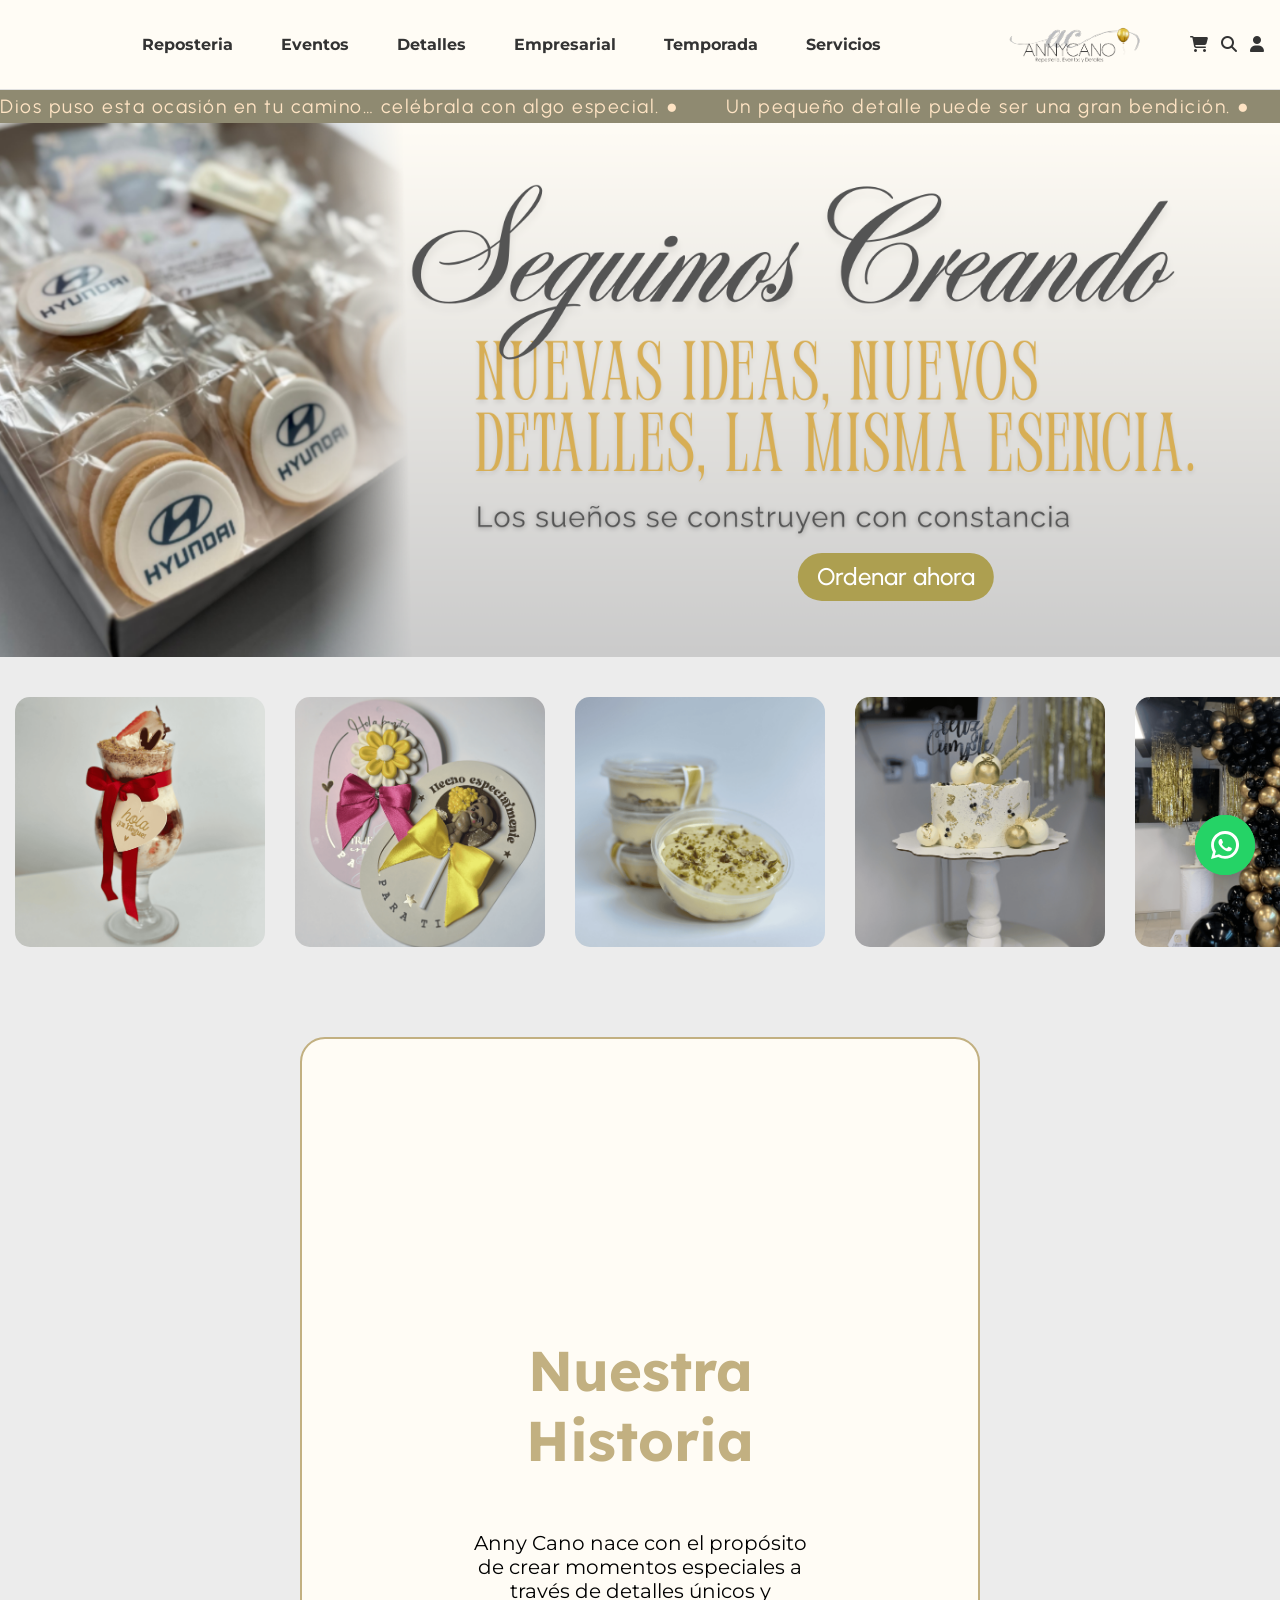
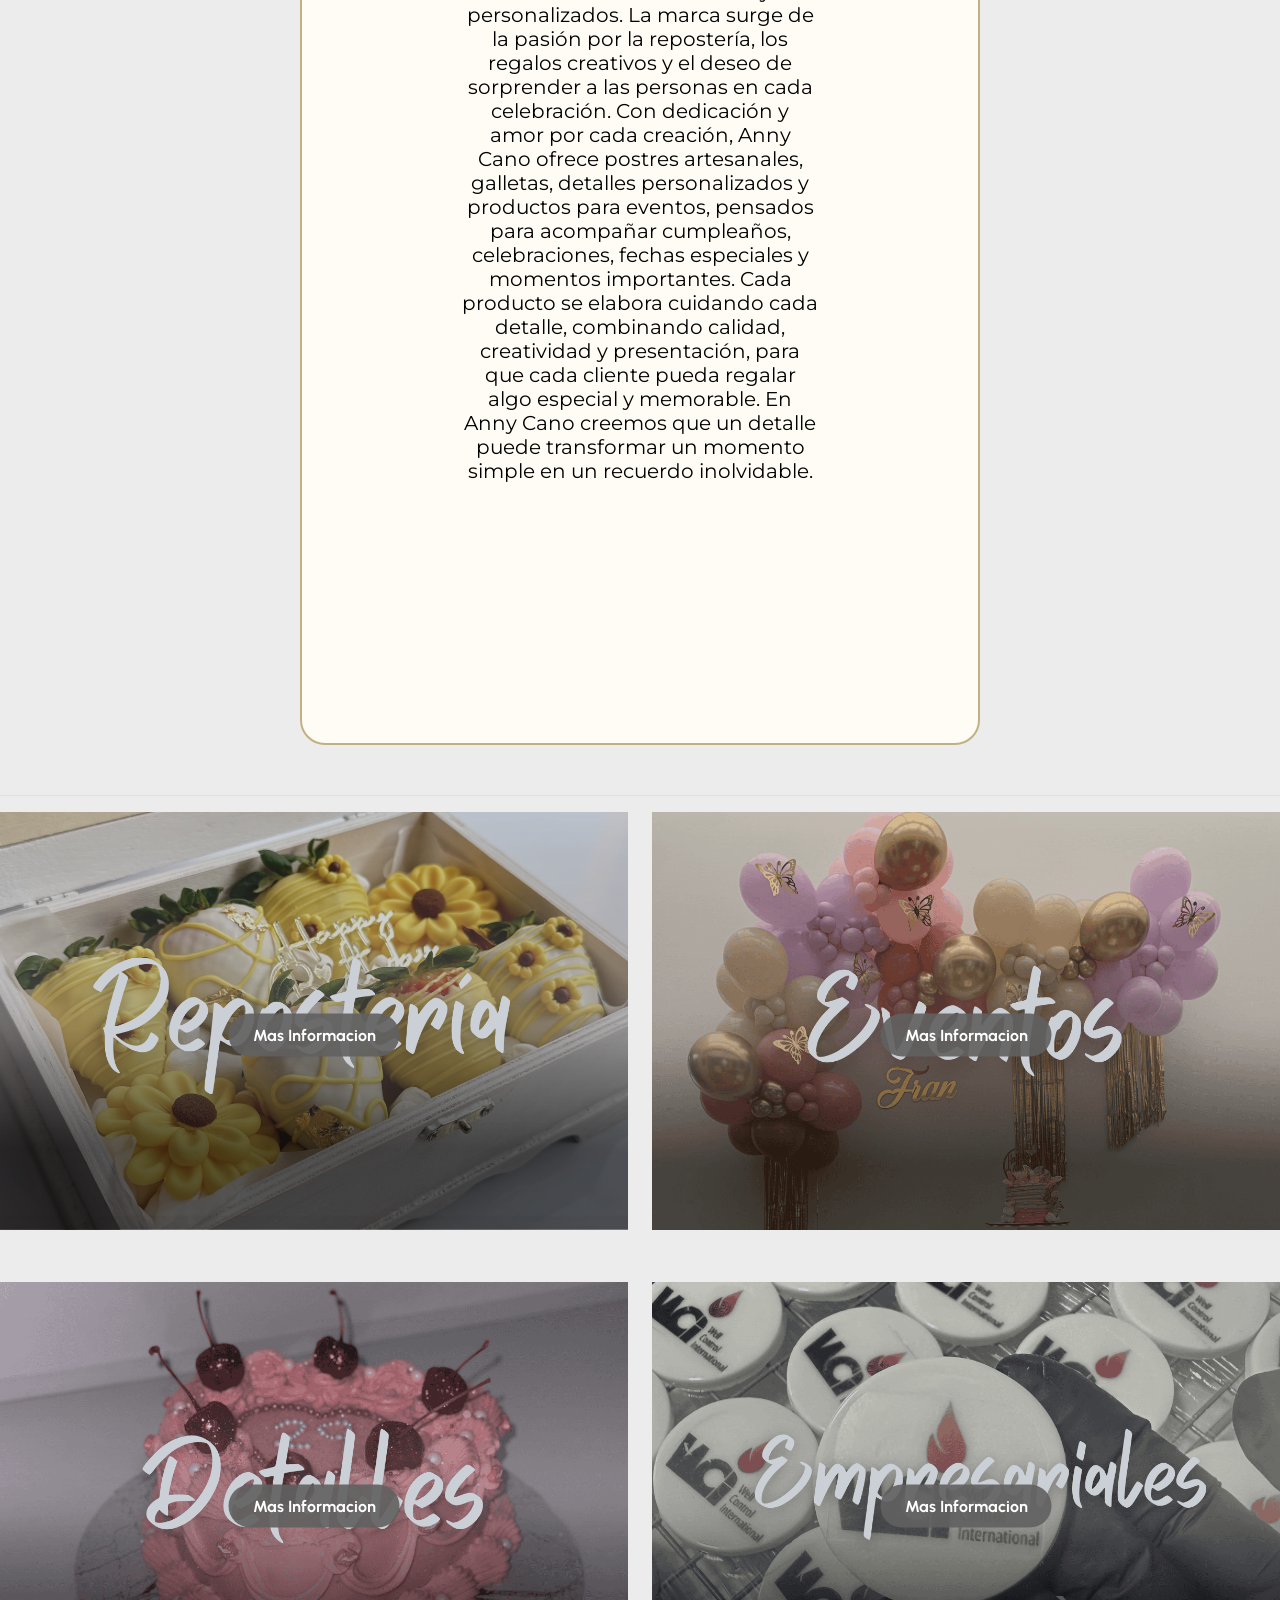
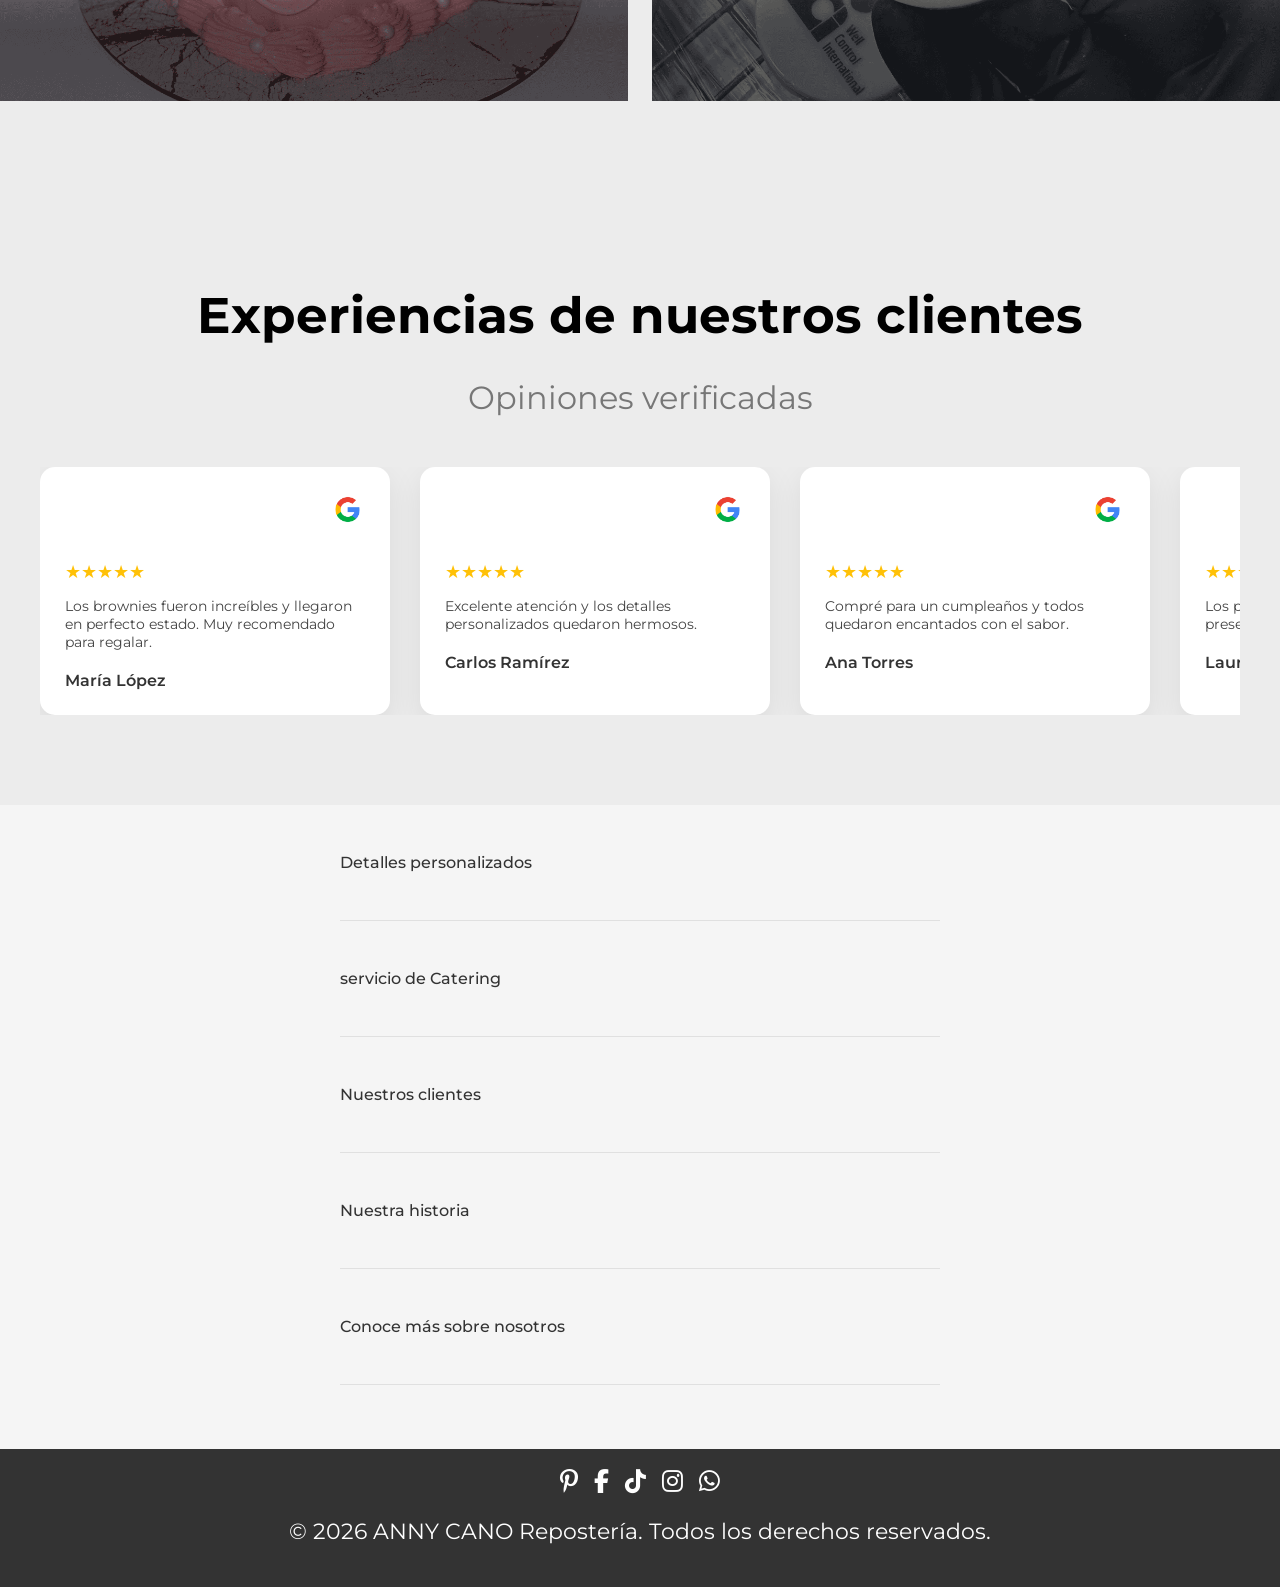
==== commit 5898c25b: "cambios realizados" ====
--- a/index.html
+++ b/index.html
@@ -3,7 +3,7 @@
 
 <head>
     <meta charset="UTF-8">
-    <meta name="viewport" content="width=device-width, initial-scale=1.0">
+    <meta name="viewport" content="width=device-width, initial-scale=0.8">
     <meta name="description"
         content="Postres personalizados en Cali, galletas decoradas, detalles para eventos y regalos creativos. Anny Cano transforma momentos especiales en experiencias dulces únicas. ¡Haz tu pedido hoy!">
     <meta name="keywords"
@@ -12,10 +12,9 @@
     <meta name="robots" content="index, follow">
 
     <title>Anny cano | Detalles personalizados, repostería y regalos especiales en Cali </title>
-    <link rel="shorcut icon" href="img/logofavicon.png" type="image/x-icon">
+    <link rel="shortcut icon" href="img/logofavicon.png" type="image/x-icon">
     <link rel="stylesheet" href="style.css">
-    <link rel="canonical" href="https://annycano.red.com">
-    <link rel="stylesheet" href="https://cdnjs.cloudflare.com/ajax/libs/font-awesome/6.0.0/css/all.min.css">
+    <link rel="canonical" href="https://annycano.online">
     <link rel="stylesheet" href="https://cdnjs.cloudflare.com/ajax/libs/font-awesome/6.5.0/css/all.min.css">
     <link rel="stylesheet" href="https://share.google/c3Nz72LfgIZR6pWK1">
 
@@ -35,6 +34,7 @@
     <header>
         <i id="menu-toggle" class="fa-solid fa-bars"></i>
         <div id="menu" class="menu">
+            
             <nav>
                 <ul>
                     <li><a href="reposteria.html"><strong>Reposteria</strong></a></li>
@@ -51,7 +51,7 @@
         <a href="index.html" id="inicio" class="logo">
             <img src="img/logoannycano.svg" alt="Logo Anny Cano repostería y detalles personalizados">
         </a>
-
+        
         <a href="carito.html" id="carrito" aria-label="Carrito de compras" style="text-decoration: none;">
             <i class="fa-solid fa-cart-shopping"></i>
         </a>
@@ -336,8 +336,11 @@
 
     </a>
 
+    
+    <script src="carrito.js"></script>
+    <script src="menu.js"></script>
     <script src="script.js"></script>
-    <script src="carrito.js"></script>
+
 </body>
 
 </html>
--- a/style.css
+++ b/style.css
@@ -3,126 +3,13 @@
 body {
   margin: 0;
   padding: 0;
-  background-color: #cacaca;
+  background-color: #e9e9e9;
   font-family: 'Montserrat', sans-serif;
   overflow-x: hidden;
-}
-body {
-  margin: 0;
-  background: #fdf6f8;
-}
-
- /* header menu */
-h1 {
-  text-align: center;
-  color: #333;
-}
-
-img {
-  max-width: 100%;
-  height: auto;
-
-}
-
-.logo{
-  max-width: 250px;
-  height: auto;
-  margin: 0 auto;
-  display: block;
-  justify-self: start;
-}
-
-.logo {
-  cursor: pointer;
-}
-
-
-/* carrusel del texto hearde */
-
-.contenedor-texto{
-width:100%;
-overflow:hidden;
-background:#8f8a71;
-padding:10px 0;
-}
-
-.texto{
-display:inline-block;
-white-space:nowrap;
-animation:infinito 20s linear infinite;
-color:bisque;
-font-family:'Montserrat', sans-serif;
-font-size:clamp(0.8rem,1.8vw,1.2rem);
-letter-spacing:2px;
-}
-
-.texto span{
-margin-right:40px;
-}
-
-/* animación */
-
-@keyframes infinito{
-
-0%{
-transform:translateX(0);
-}
-
-100%{
-transform:translateX(-50%);
-}
-
-}
-
-/*  RESPONSIVE  */
-
-/* tablet */
-
-@media (max-width:1024px){
-
-.texto{
-font-size:1.2rem;
-letter-spacing:1.5px;
-}
-
-}
-
-/* celular */
-
-@media (max-width:768px){
-
-.contenedor-texto{
-padding:8px 0;
-}
-
-.texto{
-font-size:1rem;
-letter-spacing:1px;
-animation:infinito 16s linear infinite;
-}
-
-.texto span{
-margin-right:25px;
-}
-
-}
-
-/* celular pequeño */
-
-@media (max-width:480px){
-
-.texto{
-font-size:0.9rem;
-letter-spacing:0.5px;
-animation:infinito 14s linear infinite;
-}
-
-.texto span{
-margin-right:20px;
-}
-
-}
- /* menu principal */
+  background: #ececec;
+}
+
+/* menu principal */
 
 header  {
   background-color: #fffcf5;
@@ -136,6 +23,21 @@
   padding: 0.4rem 1rem;
   flex-wrap: wrap;
 }
+
+
+.logo{
+  max-width: 170px;
+  height: auto;
+  margin: 0 auto;
+  display: block;
+  justify-self: start;
+}
+
+.logo {
+  cursor: pointer;
+}
+
+
 #menu-toggle {
   display: none;
   font-size: 1.5rem; 
@@ -164,9 +66,11 @@
   flex: 1;
   justify-content: center;
 }
+
 nav {
   display: block;
 }
+
 nav ul {
   list-style: none;
   margin: 0;
@@ -176,10 +80,12 @@
   justify-content: center;
   align-items: center;
 }
+
 nav ul li {
   display: inline-block;
   margin: 0 1.5rem;
-} 
+}
+
 nav ul li a {
   text-decoration: none;
   color: #333;
@@ -188,20 +94,20 @@
   display: inline-block;
   padding: 0.5rem 0;
 }
+
 nav ul li a:hover {
   color: #5e5c4c;
   border-bottom: 2px solid #ad9f50;
 }
-#carrito, #buscador, #usuario{
-  font-size: 1.5rem;
+
+#carrito, #buscador, #usuario {
+  font-size: 1rem;
   color: #333;
   cursor: pointer;
+  margin-left: 0.8rem;
   transition: color 0.2s;
-  cursor: pointer;
-  margin-left: 1rem;
-  transition: color 0.2s;
-}
-
+  display: inline-block;
+}
 
 #carrito:hover, #buscador:hover, #usuario:hover {
   color: #ad9f50;
@@ -210,64 +116,178 @@
 
 /*  TABLET  */
 
+@media (max-width: 1024px) {
+  nav ul li {
+    margin: 0 1rem;
+  }
+}
+
+
+/*  CELULAR  */
+
+@media (max-width: 768px) {
+
+  #menu-toggle {
+    display: block;
+    order: 1;
+  }
+
+  .logo {
+    order: 2;
+    flex: 1;
+    justify-content: center;
+  }
+
+  #carrito, #buscador, #usuario {
+    order: 3;
+    font-size: 1rem;
+    margin-left: 0.5rem;
+  }
+
+  .menu {
+    width: 100%;
+    order: 4;
+
+    /* colapsado por defecto */
+    display: block;
+    overflow: hidden;
+    max-height: 0;
+    transition: max-height 0.35s ease;
+  }
+
+  /* abierto — JS agrega .active al #menu */
+  .menu.active {
+    max-height: 500px;
+  }
+
+  nav {
+    display: block;
+    width: 100%;
+  }
+
+  nav ul {
+    flex-direction: column;
+    background: #fffcf5;
+    width: 100%;
+    padding: 1rem 0;
+    border-top: 1px solid #e0e0e0;
+  }
+
+  nav ul li {
+    margin: 10px 0;
+    text-align: center;
+    width: 100%;
+  }
+
+  nav ul li a {
+    display: block;
+    padding: 0.5rem 1rem;
+    cursor: pointer;
+  }
+
+}
+
+
+/*  CELULAR PEQUEÑO  */
+
+@media (max-width: 480px) {
+  .logo img {
+    max-width: 110px;
+    display: center;
+  }
+
+  #carrito, #buscador, #usuario {
+    font-size: 0.5rem;
+  }
+}
+
+
+/* carrusel del texto hearde */
+
+.contenedor-texto{
+width:100%;
+overflow:hidden;
+background:#8f8a71;
+padding:5px 0;
+}
+
+.texto{
+display:inline-block;
+white-space:nowrap;
+animation:infinito 20s linear infinite;
+color:bisque;
+font-family:'urbanist', sans-serif;
+font-size:clamp(0.8rem,1.8vw,1.2rem);
+letter-spacing:1.5px;
+}
+
+.texto span{
+margin-right:40px;
+}
+
+/* animación */
+
+@keyframes infinito{
+
+0%{
+transform:translateX(0);
+}
+
+100%{
+transform:translateX(-50%);
+}
+
+}
+
+/*  RESPONSIVE  */
+
+/* tablet */
+
 @media (max-width:1024px){
 
-nav ul li{
-margin:0 1rem;
-}
-
-}
-
-/*  CELULAR  */
+.texto{
+font-size:1.2rem;
+letter-spacing:1.5px;
+}
+
+}
+
+/* celular */
 
 @media (max-width:768px){
 
-#menu-toggle{
-display:block;
-}
-
-.menu{
-width:100%;
-order:3;
-}
-
-nav{
-display:none;
-width:100%;
-}
-
-nav ul{
-flex-direction:column;
-background:#fffcf5;
-position:absolute;
-top:100%;
-left:0;
-width:100%;
-padding:1rem 0;
-}
-
-nav ul li{
-margin:10px 0;
-text-align:center;
-}
-
-}
-
-
-/*  CELULAR PEQUEÑO  */
+.contenedor-texto{
+padding:8px 0;
+}
+
+.texto{
+font-size:1rem;
+letter-spacing:1px;
+animation:infinito 16s linear infinite;
+}
+
+.texto span{
+margin-right:25px;
+}
+
+}
+
+/* celular pequeño */
 
 @media (max-width:480px){
 
-.logo img{
-max-width:110px;
-}
-
-#carrito,#buscador,#usuario{
-font-size:1.3rem;
-}
-
-}
-
+.texto{
+font-size:0.9rem;
+letter-spacing:0.5px;
+animation:infinito 14s linear infinite;
+}
+
+.texto span{
+margin-right:20px;
+}
+
+}
+ 
 /*Seguimos & Button  */
 /* CONTENEDOR */
 
@@ -290,7 +310,7 @@
 #seguimos .cons1{
 position:absolute;
 top:85%;
-left:80%;
+left:70%;
 transform:translate(-50%,-50%);
 background:#ad9f50;
 color:white;
@@ -299,7 +319,7 @@
 border-radius:25px;
 font-family:'Urbanist', sans-serif;
 font-weight:500;
-font-size:clamp(2rem,3vw,1.8rem);
+font-size:clamp(0.1rem,2vw,1.5rem);
 white-space:nowrap;
 cursor:pointer;
 transition:background-color 0.3s;
@@ -333,7 +353,6 @@
 
 
 /*  RESPONSIVE  */
-
 
 /* TABLET */
 
@@ -418,9 +437,6 @@
   color: #c2b081;
 }
 
-main {
-  padding: 2rem 0;
-}
 section {
   padding: 2rem 1rem;
   text-align: center;
@@ -570,7 +586,6 @@
     height: 150px;
   }
 }
-
 
 
 
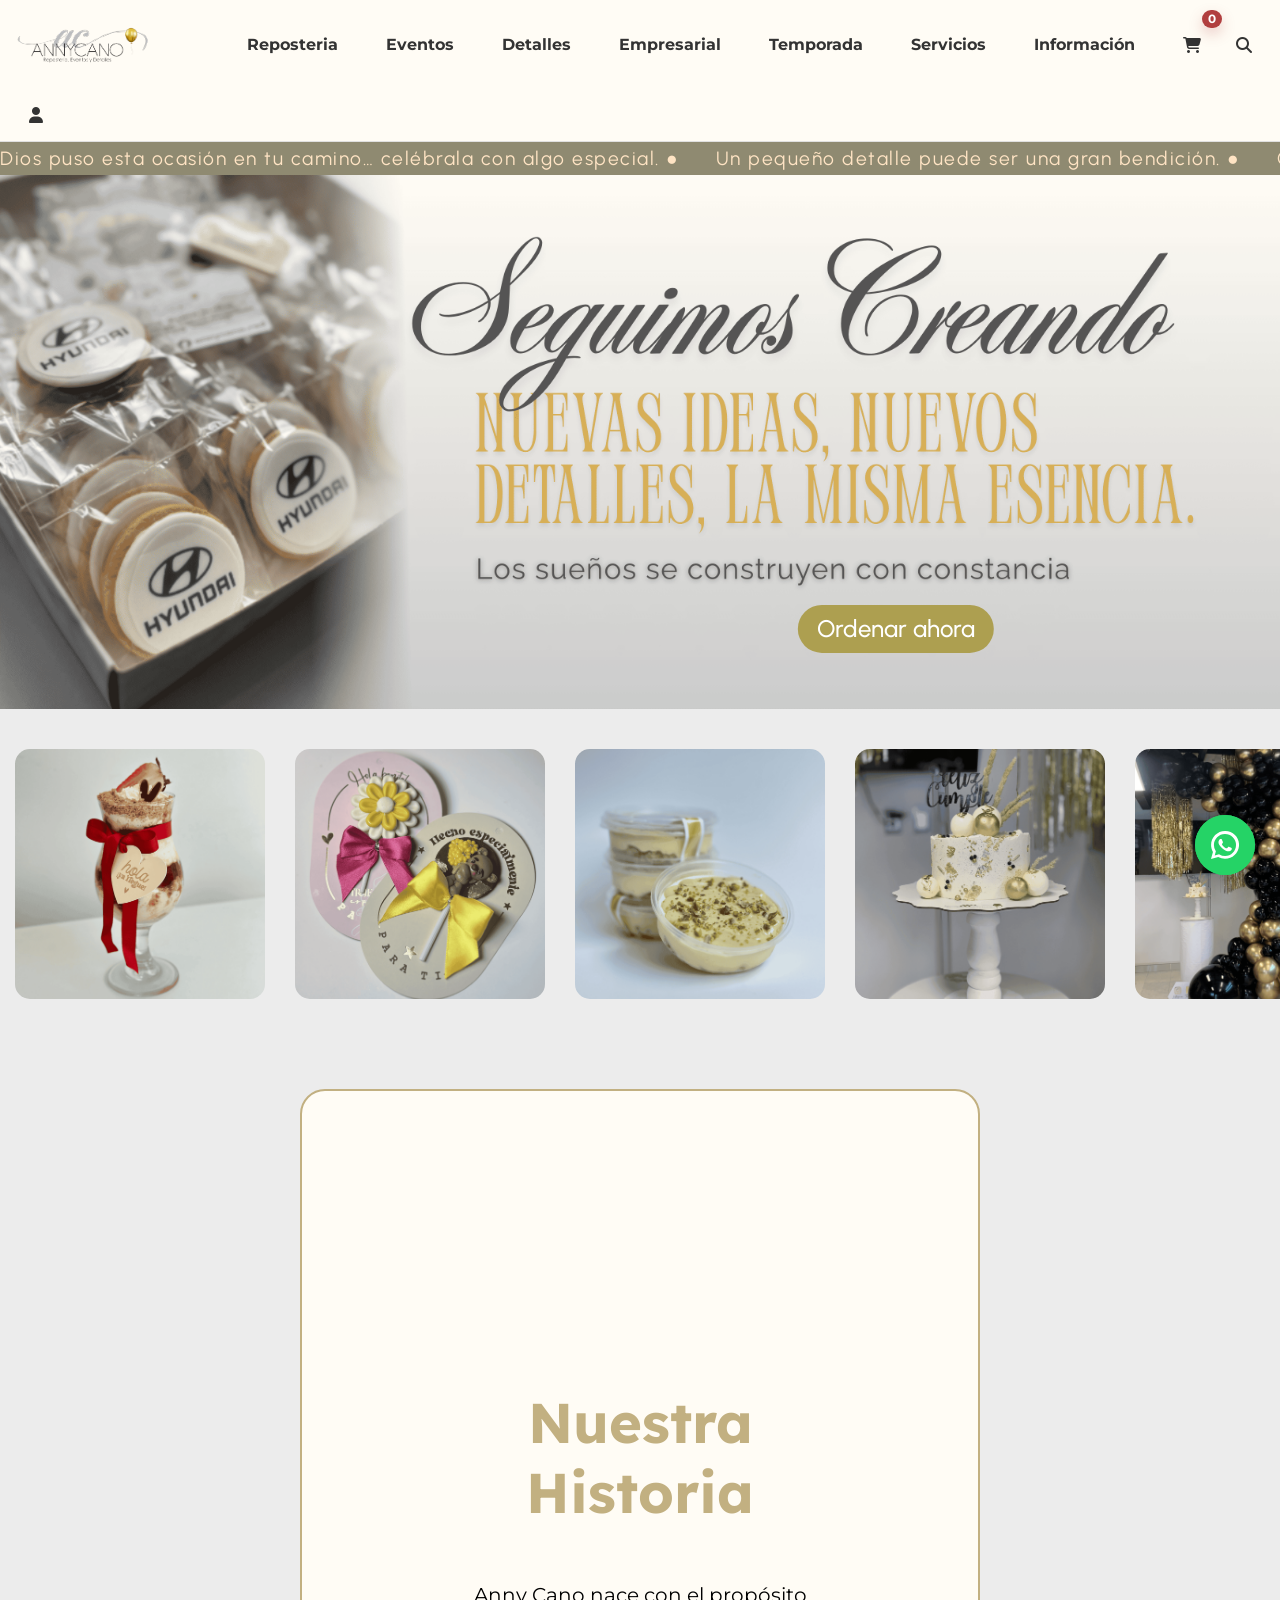
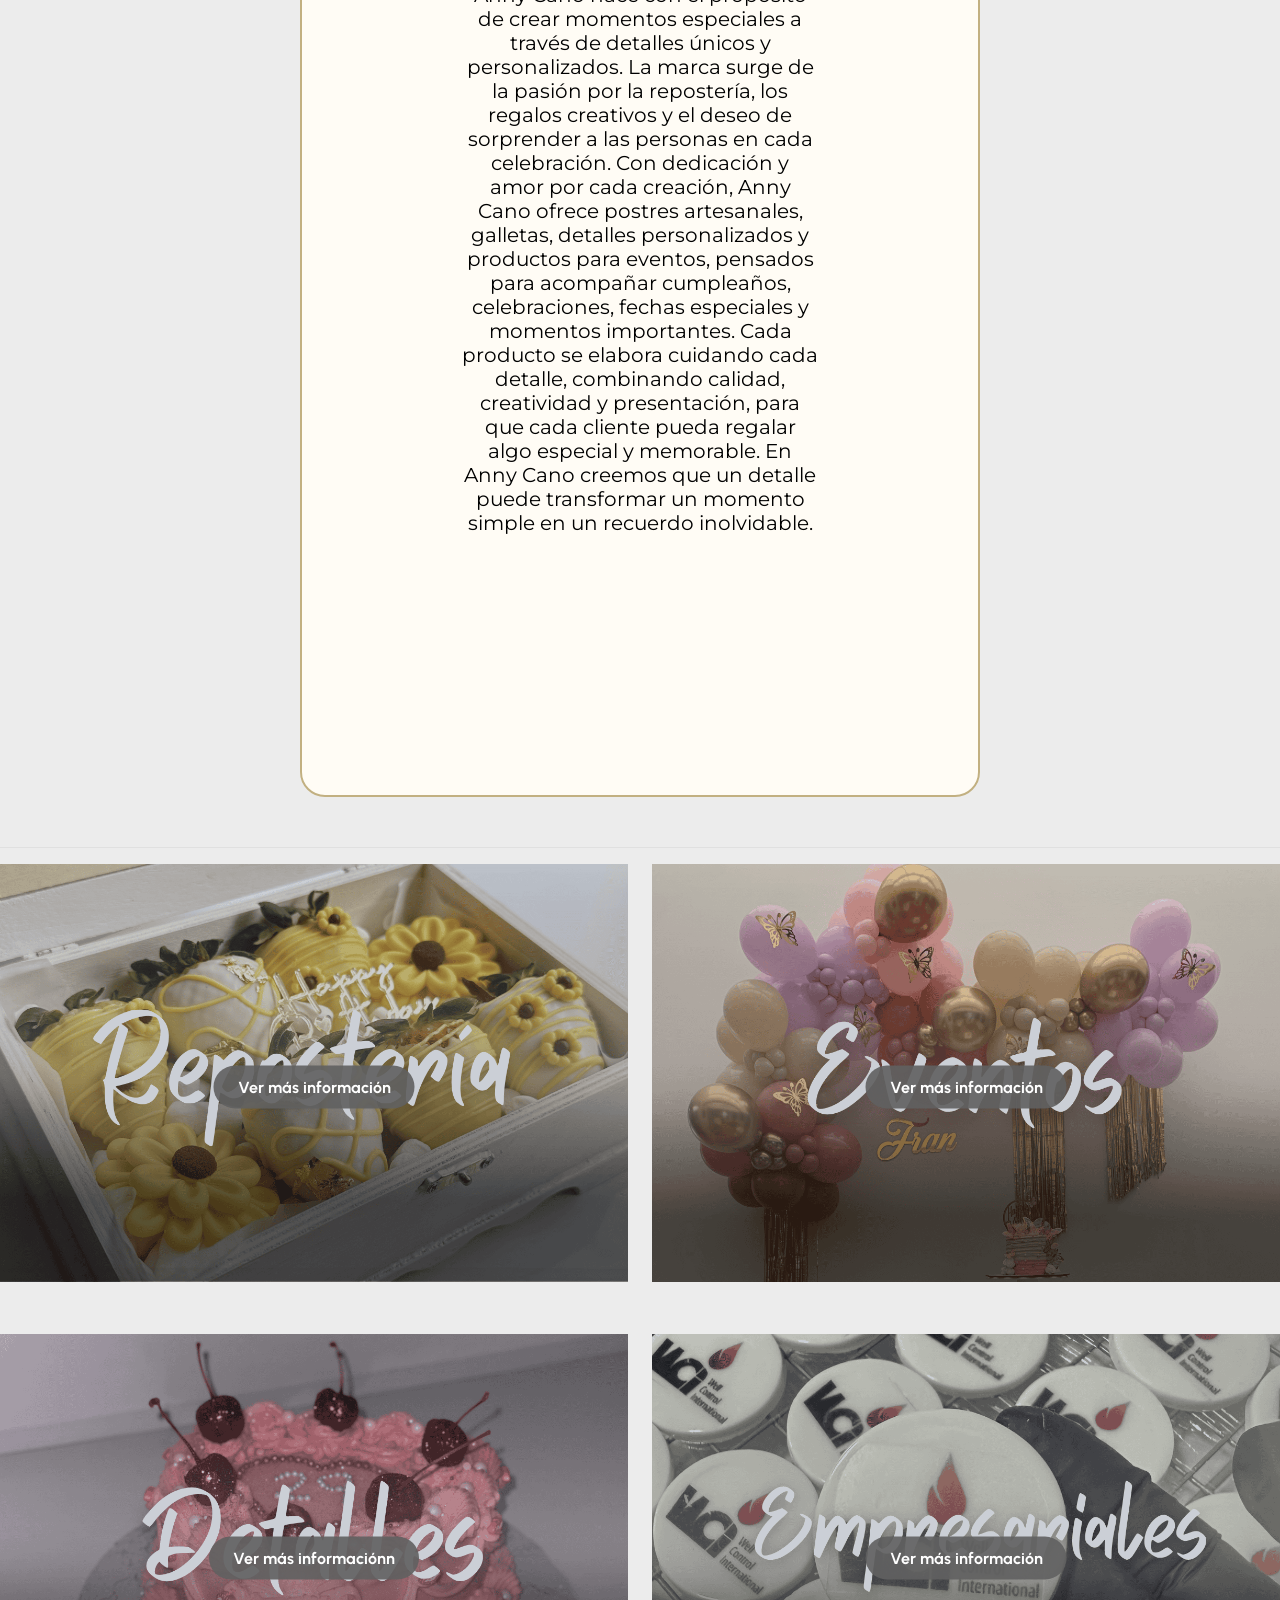
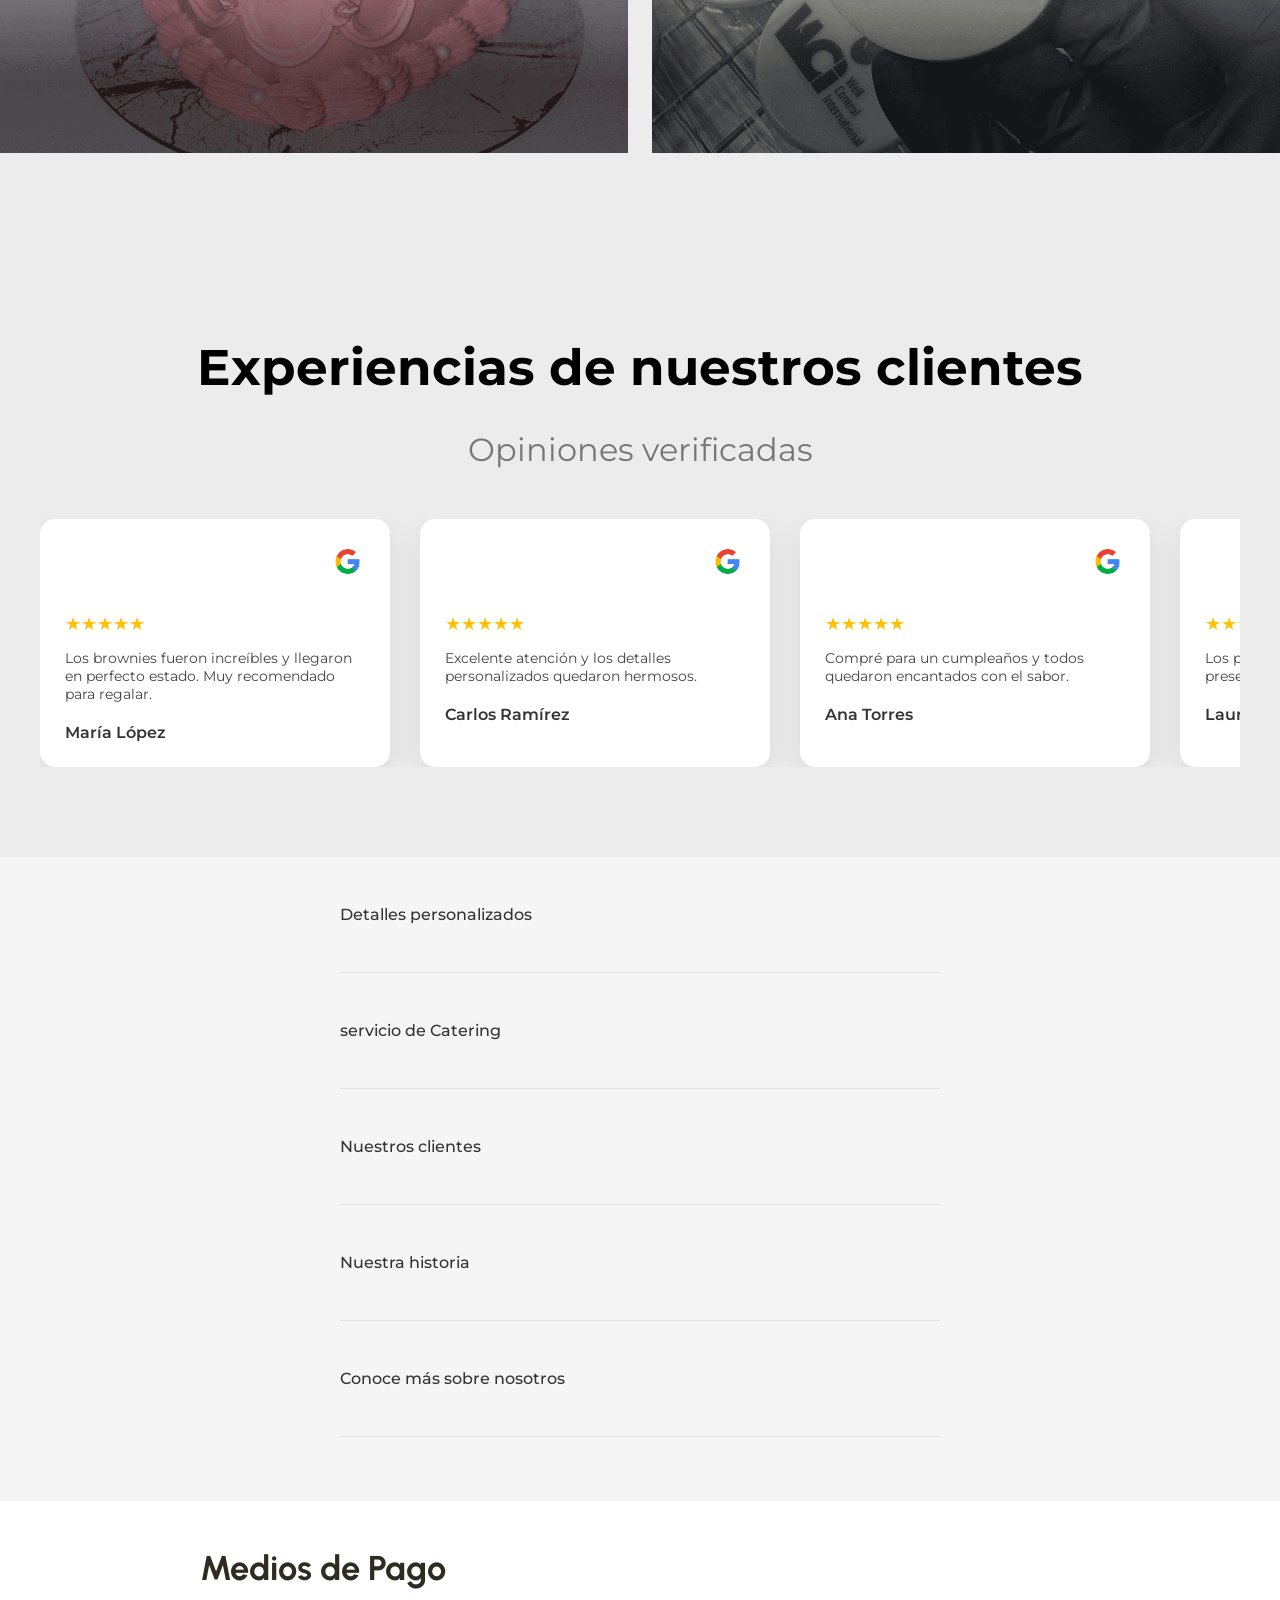
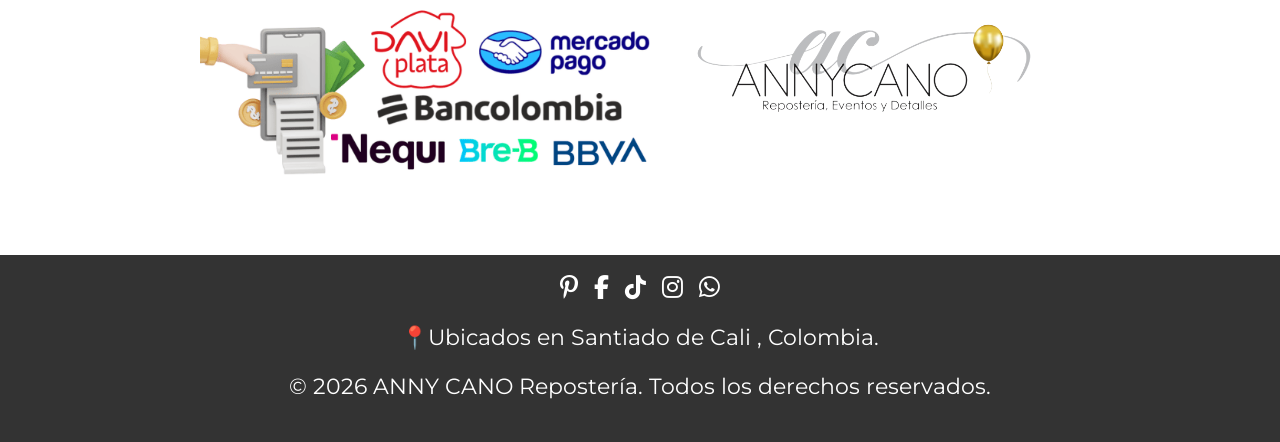
==== commit 7c97a7d0: "actualizacion" ====
--- a/index.html
+++ b/index.html
@@ -27,6 +27,13 @@
     <meta property="og:type" content="website">
     <meta property="og:site_name" content="Anny Cano">
     <meta property="og:locale" content="es_CO">
+
+    <meta name="twitter:card" content="summary_large_image">
+    <meta name="twitter:title" content="Anny Cano | Detalles, Repostería y Regalos Personalizados">
+    <meta name="twitter:description"
+        content="Detalles personalizados, repostería artesanal y regalos para eventos especiales.">
+    <meta name="twitter:image" content="https://annycano.online/img/preview.jpg">
+    <meta name="twitter:url" content="https://annycano.online">             
 
 </head>
 
@@ -43,10 +50,24 @@
                     <li><a href="empresarial.html"><strong>Empresarial</strong></a> </li>
                     <li><a href="temporada.html"><strong>Temporada</strong></a></li>
                     <li><a href="servicios.html"><strong>Servicios</strong></a></li>
+                    <li><a href="contacto.html"><strong>Información</strong></a></li>
                 </ul>
             </nav>
         </div>
 
+<div id="buscador-panel" class="buscador-panel">
+
+    <div class="buscador-contenido">
+
+        <input type="text" id="input-busqueda" placeholder="Buscar productos...">
+
+        <button id="cerrar-buscador">✕</button>
+
+    </div>
+
+    <ul id="resultados-busqueda"></ul>
+
+</div>
 
         <a href="index.html" id="inicio" class="logo">
             <img src="img/logoannycano.svg" alt="Logo Anny Cano repostería y detalles personalizados">
@@ -55,12 +76,13 @@
         <a href="carito.html" id="carrito" aria-label="Carrito de compras" style="text-decoration: none;">
             <i class="fa-solid fa-cart-shopping"></i>
         </a>
-        <a href="contacto.html" id="buscador" aria-label="Buscar" style="text-decoration: none;">
+        <a href="buscador.js" id="buscador" aria-label="Buscar" style="text-decoration: none;">
             <i class="fa-solid fa-magnifying-glass"></i>
         </a>
         <a href="usurio.html" id="usuario" aria-label="Usuario" style="text-decoration: none;">
             <i class="fa-solid fa-user"></i>
         </a>
+        
     </header>
 
     <div class="contenedor-texto">
@@ -137,25 +159,25 @@
         <section id="reposteria">
             <h2>Repostería</h2>
             <img src="/img/resposteriaimg.png" alt="Repostería personalizada en Cali">
-            <a href="reposteria.html"><strong>Mas Informacion</strong></a>
+            <a href="reposteria.html"><strong>Ver más información</strong></a>
         </section>
 
         <section id="eventos">
             <h2>Eventos</h2>
             <img src="/img/eventosimg.png" alt="Decoración y mesas dulces para eventos">
-            <a href="eventos.html"><strong>Mas Informacion</strong></a>
+            <a href="eventos.html"><strong>Ver más información</strong></a>
         </section>
 
         <section id="detalles">
             <h2>Detalles</h2>
             <img src="/img/detallesimg.png" alt="Detalles personalizados para regalos">
-            <a href="detalles.html"><strong>Mas Informacion</strong></a>
+            <a href="detalles.html"><strong>Ver más informaciónn</strong></a>
         </section>
 
         <section id="empresarial">
             <h2>Empresarial</h2>
             <img src="/img/empresarialesimg.png" alt="Regalos empresariales personalizados">
-            <a href="empresarial.html"><strong>Mas Informacion</strong></a>
+            <a href="empresarial.html"><strong>Ver más información</strong></a>
         </section>
 
     </div>
@@ -286,7 +308,7 @@
 
     <aside>
         <ul>
-            <li><a href="/detallespersonalizados">Detalles personalizados</a></li>
+            <li><a href="/detallespersonalizados.html">Detalles personalizados</a></li>
             <li>
                 <hr>
             </li>
@@ -310,17 +332,28 @@
 
     </aside>
 
-    <footer>
+<section class="logofooter">
+    <div class="logo-centro">
+        <img src="/img/logoannycano.svg" alt="Logo Anny Cano">
+        <p><strong>Medios de Pago</strong></p>
+        <img src="/img/mediosdepago.png" alt="medios de pago">
+        
+    </div>
+</section>
+
+   <footer>
         <div class="footer-content">
             <ul>
-                <li><a href="https://pinteres" target="_blank" class="fa-brands fa-pinterest-p"></a></li>
-                <li><a href="https://www.facebook.com/TUPAGINA" target="_blank" class="fa-brands fa-facebook-f"></a>
+                <li><a href="https://pin.it/a4Gz4DmQ9" target="_blank" class="fa-brands fa-pinterest-p"></a></li>
+                <li><a href="https://www.facebook.com/share/1Dy9TvHGU4/?mibextid=wwXIfr" target="_blank" class="fa-brands fa-facebook-f"></a>
                 </li>
-                <li><a href="https://tikyok.com/TUUSUARIO" target="_blank" class="fa-brands fa-tiktok"></a></li>
-                <li><a href="https://www.instagram.com/TUUSUARIO" target="_blank" class="fa-brands fa-instagram"></a>
+                <li><a href="https://www.tiktok.com/@annycano.red?_r=1&_t=ZS-94y0imVjsZx" target="_blank" class="fa-brands fa-tiktok"></a></li>
+                <li><a href="https://www.instagram.com/annycano.red?igsh=MTcwNDE0YWM1bzBsYQ%3D%3D&utm_source=qr" target="_blank" class="fa-brands fa-instagram"></a>
                 </li>
                 <li><a href="https://wa.me/573183880873" target="_blank" class="fa-brands fa-whatsapp"></a></li>
             </ul>
+            
+            <p> 📍Ubicados en Santiado de Cali , Colombia.</p>
             <p>&copy; 2026 ANNY CANO Repostería. Todos los derechos reservados.</p>
         </div>
     </footer>
@@ -337,10 +370,16 @@
     </a>
 
     
+   <script src="script.js"></script>
     <script src="carrito.js"></script>
+    <script src="catalogo.js"></script>
+    <script src="pedido-personalizado.js"></script>
     <script src="menu.js"></script>
-    <script src="script.js"></script>
+    <script src="usurio.js"></script>
+    <script src="buscador.js"></script>
+    <script src="contacto.js"></script>
+    
 
 </body>
 
-</html>+</html>
--- a/style.css
+++ b/style.css
@@ -18,23 +18,25 @@
   top: 0;
   z-index: 1000;
   display: flex;
-  justify-content: space-between;
+  justify-content: flex-start;
   align-items: center;
   padding: 0.4rem 1rem;
   flex-wrap: wrap;
+  gap: 0.75rem;
 }
 
 
 .logo{
   max-width: 170px;
   height: auto;
-  margin: 0 auto;
+  margin: 0;
   display: block;
   justify-self: start;
 }
 
 .logo {
   cursor: pointer;
+
 }
 
 
@@ -56,6 +58,11 @@
   min-width: 80px;
 }
 
+#inicio.logo{
+  order: 1;
+  margin-right: 1.5rem
+}
+
 header .logo img, .logo img {
   max-width: 80%;
   height: auto;
@@ -65,6 +72,7 @@
   display: flex;
   flex: 1;
   justify-content: center;
+  order: 2;
 }
 
 nav {
@@ -104,13 +112,32 @@
   font-size: 1rem;
   color: #333;
   cursor: pointer;
-  margin-left: 0.8rem;
+  margin-left: 0;
   transition: color 0.2s;
-  display: inline-block;
+  display: inline-flex;
+  align-items: center;
+  justify-content: center;
+  width: 2.5rem;
+  height: 2.5rem;
+  border-radius: 999px;
 }
 
 #carrito:hover, #buscador:hover, #usuario:hover {
   color: #ad9f50;
+  background: rgba(173, 159, 80, 0.08);
+}
+
+#carrito{
+  order: 3;
+  margin-left: auto;
+}
+
+#buscador{
+  order: 4;
+}
+
+#usuario{
+  order: 5;
 }
 
 
@@ -134,14 +161,16 @@
 
   .logo {
     order: 2;
-    flex: 1;
-    justify-content: center;
+    flex: 0 1 auto;
+    justify-content: flex-start;
+    margin-right: auto;
   }
 
   #carrito, #buscador, #usuario {
     order: 3;
     font-size: 1rem;
-    margin-left: 0.5rem;
+    width: 2.2rem;
+    height: 2.2rem;
   }
 
   .menu {
@@ -193,11 +222,13 @@
 @media (max-width: 480px) {
   .logo img {
     max-width: 110px;
-    display: center;
+    display: block;
   }
 
   #carrito, #buscador, #usuario {
-    font-size: 0.5rem;
+    font-size: 0.85rem;
+    width: 2rem;
+    height: 2rem;
   }
 }
 
@@ -222,7 +253,7 @@
 }
 
 .texto span{
-margin-right:40px;
+margin-right:30px;
 }
 
 /* animación */
@@ -305,7 +336,7 @@
 display:block;
 }
 
-/* BOTÓN */
+/* BOTÓN imagen*/
 
 #seguimos .cons1{
 position:absolute;
@@ -587,7 +618,7 @@
   }
 }
 
-
+/*footer*/
 
 footer {
   background-color: #333;
@@ -615,6 +646,7 @@
 footer a:hover {
   text-decoration: underline;
 }
+
 
 
 @media (max-width: 768px) {
@@ -692,11 +724,131 @@
     margin-left: 0.5rem;
     font-size: 1.2rem;
   }
+}
   
+/*logo footer*/
+
+.logofooter{
+  width: 100%;
+  background: #ffffff;
+  display: flex;
+  justify-content: center;
+  align-items: center;
+  padding: 46px 20px;
+  font-family: 'urbanist', sans-serif;
+}
+
+.logo-centro{
+  width: min(100%, 920px);
+  display: grid;
+  grid-template-columns: auto minmax(220px, 1fr);
+  grid-template-areas:
+    "texto logo"
+    "pagos logo";
+  align-items: center;
+  column-gap: 32px;
+  row-gap: 12px;
+}
+
+.logo-centro img{
+  width: 220px;
+  max-width: 200%;
+  height: auto;
+  display: block;
+}
+
+.logo-centro img:first-child{
+  grid-area: logo;
+  width: 350px;
+}
+
+.logo-centro p{
+  grid-area: texto;
+  margin: 0;
+  font-size: 2.15rem;
+  font-weight: 700;
+  color: #2f2b1f;
+  text-align: left;
+}
+
+.logo-centro img:last-child{
+  grid-area: pagos;
+  width: 460px;
+  justify-self: start;
+}
+
+/*responsible footer logo */
+
+/* tablet */
+@media (max-width: 768px){
+
+.logofooter{
+  padding: 36px 18px;
+}
+
+.logo-centro{
+  grid-template-columns: 1fr;
+  grid-template-areas:
+    "logo"
+    "texto"
+    "pagos";
+  justify-items: center;
+  text-align: center;
+  row-gap: 14px;
+}
+
+.logo-centro p{
+  text-align: center;
+}
+
+.logo-centro img:first-child{
+  width: 200px;
+}
+
+.logo-centro img:last-child{
+  width: 240px;
+}
+
+.logo-centro img{
+  width: 190px;
+}
+
+}
+
+/* celular */
+@media (max-width: 480px){
+
+.logofooter{
+  padding: 28px 14px;
+}
+
+.logo-centro{
+  row-gap: 10px;
+}
+
+.logo-centro p{
+  font-size: 1rem;
+}
+
+.logo-centro img:first-child{
+  width: 165px;
+}
+
+.logo-centro img:last-child{
+  width: 210px;
+}
+
+.logo-centro img{
+  width: 160px;
+}
+
+}
+
+
 
 /* booton imagen*/
 
-}
+
  button.primary:hover {
    background-color: #a8a8a8;
  }
@@ -1000,58 +1152,195 @@
 
 .catalogo{
 display:grid;
-grid-template-columns:repeat(3,1fr);
-gap:30px;
-padding:60px 8%;
-max-width:1200px;
+grid-template-columns:repeat(3,minmax(0,1fr));
+gap:28px;
+padding:56px 6%;
+max-width:1280px;
 margin:auto;
 }
 
 .producto{
-background:white;
-border-radius:12px;
-box-shadow:0 10px 20px rgba(0,0,0,0.08);
-text-align:center;
-padding:20px;
-transition:0.3s;
+background:linear-gradient(180deg,#ffffff 0%,#fffaf0 100%);
+border-radius:24px;
+border:1px solid #efe2bb;
+box-shadow:0 18px 34px rgba(47,43,31,0.10);
+text-align:left;
+padding:18px;
+transition:transform .3s ease, box-shadow .3s ease;
+display:flex;
+flex-direction:column;
+gap:14px;
 }
 
 .producto:hover{
 transform:translateY(-8px);
-}
-
-.producto img{
+box-shadow:0 24px 40px rgba(47,43,31,0.14);
+}
+
+.catalogo-galeria{
+display:flex;
+flex-direction:column;
+gap:12px;
+}
+
+.catalogo-stage{
+position:relative;
+overflow:hidden;
+border-radius:20px;
+background:#f7f0dd;
+aspect-ratio:4 / 4.2;
+display:flex;
+align-items:center;
+justify-content:center;
+}
+
+.catalogo-stage img,
+.catalogo-main-image{
 width:100%;
-height:300px;
+height:100%;
 object-fit:cover;
-border-radius:8px;
+display:block;
+transform:scale(var(--catalog-scale,1));
+transition:transform .35s ease;
+}
+
+.catalogo-stage:hover .catalogo-main-image{
+transform:scale(1.06);
+}
+
+.catalogo-dots{
+display:flex;
+justify-content:center;
+align-items:center;
+gap:8px;
+margin-top:-2px;
+}
+
+.catalogo-dot{
+width:10px;
+height:10px;
+padding:0;
+border:none;
+border-radius:999px;
+background:#d9cfb0;
+cursor:pointer;
+transition:transform .2s ease, background-color .2s ease, box-shadow .2s ease;
+}
+
+.catalogo-dot.is-active{
+background:#ad9f50;
+transform:scale(1.25);
+box-shadow:0 0 0 4px rgba(173,159,80,.16);
+}
+
+.catalogo-thumbs{
+display:grid;
+grid-template-columns:repeat(4,minmax(0,1fr));
+gap:10px;
+}
+
+.catalogo-thumb{
+border:1px solid #ebdfbd;
+background:#fff;
+border-radius:14px;
+padding:4px;
+cursor:pointer;
+transition:border-color .2s ease, transform .2s ease, box-shadow .2s ease;
+}
+
+.catalogo-thumb img{
+width:100%;
+height:62px;
+object-fit:cover;
+border-radius:10px;
+display:block;
+}
+
+.catalogo-thumb.is-active{
+border-color:#ad9f50;
+transform:translateY(-2px);
+box-shadow:0 10px 18px rgba(173,159,80,.16);
 }
 
 .producto h6{
-font-size:18px;
-margin:10px 0;
+font-size:1.15rem;
+line-height:1.4;
+margin:0;
+color:#2f2b1f;
 }
 
 .precio{
-font-size:20px;
+font-size:1.2rem;
 color:#ad9f50;
 font-weight:600;
+margin:0;
+}
+
+.catalogo-actions{
+display:flex;
+flex-direction:column;
+gap:12px;
+margin-top:auto;
+}
+
+.catalogo-field-label{
+font-size:.88rem;
+font-weight:600;
+color:#5b5133;
+}
+
+.catalogo-quantity{
+display:flex;
+flex-direction:column;
+gap:8px;
+}
+
+.catalogo-cantidad-input,
+.catalogo-pedido-input{
+width:100%;
+border:1px solid #d8cca6;
+border-radius:14px;
+padding:12px 14px;
+font:inherit;
+background:#fff;
+box-sizing:border-box;
+outline:none;
+transition:border-color .25s ease, box-shadow .25s ease;
+}
+
+.catalogo-cantidad-input:focus,
+.catalogo-pedido-input:focus{
+border-color:#ad9f50;
+box-shadow:0 0 0 3px rgba(173,159,80,.14);
+}
+
+.catalogo-cantidad-input{
+max-width:120px;
+}
+
+.catalogo-pedido-input{
+min-height:92px;
+resize:vertical;
 }
 
 .btn-agregar{
-background:#333;
+background:#2f2b1f;
 color:white;
 border:none;
-padding:10px 20px;
-border-radius:20px;
+padding:12px 20px;
+border-radius:999px;
 cursor:pointer;
-margin-top:10px;
-transition:0.3s;
+margin-top:0;
+transition:transform .25s ease, background-color .25s ease, box-shadow .25s ease;
 font-family: 'urbanist', sans-serif;
+font-weight:600;
+width:100%;
 }
 
 .btn-agregar:hover{
 background:#ad9f50;
+transform:translateY(-1px);
+box-shadow:0 14px 22px rgba(173,159,80,.18);
 }
 
 
@@ -1102,13 +1391,13 @@
 @media (max-width:900px){
 
 .catalogo{
-grid-template-columns:repeat(2,1fr);
+grid-template-columns:repeat(2,minmax(0,1fr));
 gap:20px;
 padding:40px 5%;
 }
 
-.producto img{
-height:180px;
+.catalogo-stage{
+aspect-ratio:4 / 4;
 }
 
 }
@@ -1119,17 +1408,17 @@
 @media (max-width:600px){
 
 .catalogo{
-grid-template-columns:1fr;
-gap:20px;
-padding:30px 5%;
+grid-template-columns:repeat(2,minmax(0,1fr));
+gap:14px;
+padding:24px 4%;
 }
 
 .producto{
-padding:15px;
-}
-
-.producto img{
-height:160px;
+padding:12px;
+}
+
+.catalogo-thumb img{
+height:46px;
 }
 
 .carrito{
@@ -1145,4 +1434,320 @@
 font-size:14px;
 }
 
-}+}
+
+
+/* usuario */
+
+
+.usuario-login{
+max-width:460px;
+margin:80px auto;
+padding:34px 30px;
+background:linear-gradient(180deg,#ffffff 0%,#fffaf0 100%);
+border:1px solid #efe2bb;
+border-radius:22px;
+box-shadow:0 18px 35px rgba(0,0,0,0.10);
+text-align:center;
+}
+
+.usuario-login h5{
+font-size:28px;
+margin-bottom:12px;
+color:#2f2b1f;
+}
+
+.usuario-subtitulo{
+font-size:15px;
+line-height:1.6;
+margin-bottom:24px;
+color:#655a37;
+}
+
+.login-box,
+.registro-box{
+margin-bottom:18px;
+padding:18px;
+border:1px solid #f0e5c7;
+border-radius:18px;
+background:#ffffff;
+text-align:left;
+}
+
+.login-box h6,
+.registro-box h6{
+font-size:18px;
+margin-bottom:12px;
+color:#3d3522;
+}
+
+.usuario-login input{
+width:100%;
+padding:12px 14px;
+margin:8px 0;
+border:1px solid #d8cca6;
+border-radius:12px;
+font-size:15px;
+outline:none;
+transition:border-color .25s, box-shadow .25s;
+}
+
+.usuario-login input:focus{
+border-color:#ad9f50;
+box-shadow:0 0 0 3px rgba(173,159,80,.15);
+}
+
+.usuario-login button{
+width:100%;
+background:#2f2b1f;
+color:white;
+border:none;
+padding:12px 20px;
+border-radius:999px;
+cursor:pointer;
+margin-top:10px;
+font-weight:600;
+transition:background .25s, transform .25s;
+}
+
+.usuario-login button:hover{
+background:#ad9f50;
+transform:translateY(-1px);
+}
+
+.usuario-logeado p{
+font-size:17px;
+margin-bottom:14px;
+color:#3d3522;
+}
+
+.usuario-logeado{
+padding:18px;
+border:1px solid #f0e5c7;
+border-radius:18px;
+background:#ffffff;
+}
+
+.form-message{
+min-height:24px;
+margin-top:10px;
+font-size:14px;
+line-height:1.4;
+}
+
+.form-message.is-success{
+color:#1d6b39;
+}
+
+.form-message.is-error{
+color:#b13f3f;
+}
+
+#usuario.usuario-activo{
+color:#ad9f50;
+}
+
+@media(max-width:600px){
+
+.usuario-login{
+width:90%;
+padding:22px 18px;
+}
+
+.login-box,
+.registro-box,
+.usuario-logeado{
+padding:16px;
+}
+
+}
+
+@media (max-width:380px){
+
+.catalogo{
+grid-template-columns:1fr;
+}
+
+}
+
+/* formulario de pedido */
+
+.pedido-personalizado{
+padding:30px 16px 10px;
+}
+
+.pedido-box{
+max-width:1080px;
+margin:0 auto;
+background:linear-gradient(180deg,#fffdf8 0%,#fff8eb 100%);
+border:1px solid #efe2bb;
+border-radius:24px;
+box-shadow:0 18px 36px rgba(47,43,31,0.10);
+padding:28px;
+display:grid;
+grid-template-columns:minmax(0,0.9fr) minmax(0,1.1fr);
+gap:24px;
+align-items:start;
+text-align:left;
+}
+
+.pedido-eyebrow{
+margin:0 0 10px;
+text-transform:uppercase;
+letter-spacing:.08em;
+font-size:.85rem;
+color:#8b7c3d;
+}
+
+.pedido-copy h3{
+margin:0 0 12px;
+font-size:clamp(1.8rem,3.2vw,2.6rem);
+color:#2f2b1f;
+}
+
+.pedido-copy p{
+margin:0;
+line-height:1.7;
+color:#5b5133;
+}
+
+.pedido-form{
+display:flex;
+flex-direction:column;
+gap:16px;
+}
+
+.pedido-grid{
+display:grid;
+grid-template-columns:repeat(2,minmax(0,1fr));
+gap:14px;
+}
+
+.pedido-field{
+display:flex;
+flex-direction:column;
+gap:8px;
+}
+
+.pedido-field span{
+font-size:.92rem;
+font-weight:600;
+color:#4b4228;
+}
+
+.pedido-field input,
+.pedido-field textarea{
+width:100%;
+padding:12px 14px;
+border:1px solid #d8cca6;
+border-radius:14px;
+font:inherit;
+background:#fff;
+box-sizing:border-box;
+outline:none;
+transition:border-color .25s ease, box-shadow .25s ease;
+}
+
+.pedido-field input:focus,
+.pedido-field textarea:focus{
+border-color:#ad9f50;
+box-shadow:0 0 0 3px rgba(173,159,80,.14);
+}
+
+.pedido-field-full{
+grid-column:1 / -1;
+}
+
+.pedido-actions{
+display:flex;
+flex-direction:column;
+gap:10px;
+}
+
+.pedido-submit{
+width:100%;
+border:none;
+border-radius:999px;
+padding:13px 20px;
+background:#2f2b1f;
+color:#fff;
+font:inherit;
+font-weight:600;
+cursor:pointer;
+transition:transform .25s ease, background-color .25s ease, box-shadow .25s ease;
+}
+
+.pedido-submit:hover{
+background:#ad9f50;
+transform:translateY(-1px);
+box-shadow:0 14px 22px rgba(173,159,80,.18);
+}
+
+.pedido-note{
+min-height:22px;
+margin:0;
+font-size:.92rem;
+}
+
+.pedido-note.is-success{
+color:#1d6b39;
+}
+
+.pedido-note.is-error{
+color:#b13f3f;
+}
+
+@media (max-width:860px){
+
+.pedido-box{
+grid-template-columns:1fr;
+padding:22px;
+}
+
+.pedido-grid{
+grid-template-columns:1fr 1fr;
+}
+
+}
+
+@media (max-width:600px){
+
+.pedido-personalizado{
+padding:22px 12px 6px;
+}
+
+.pedido-box{
+padding:16px;
+gap:18px;
+border-radius:18px;
+}
+
+.pedido-grid{
+grid-template-columns:1fr;
+gap:12px;
+}
+
+.pedido-copy h3{
+font-size:1.45rem;
+}
+
+.pedido-field input,
+.pedido-field textarea{
+padding:10px 12px;
+border-radius:12px;
+font-size:.92rem;
+}
+
+.pedido-submit{
+padding:12px 16px;
+font-size:.94rem;
+}
+
+}
+
+
+
+
+ 
+
+
